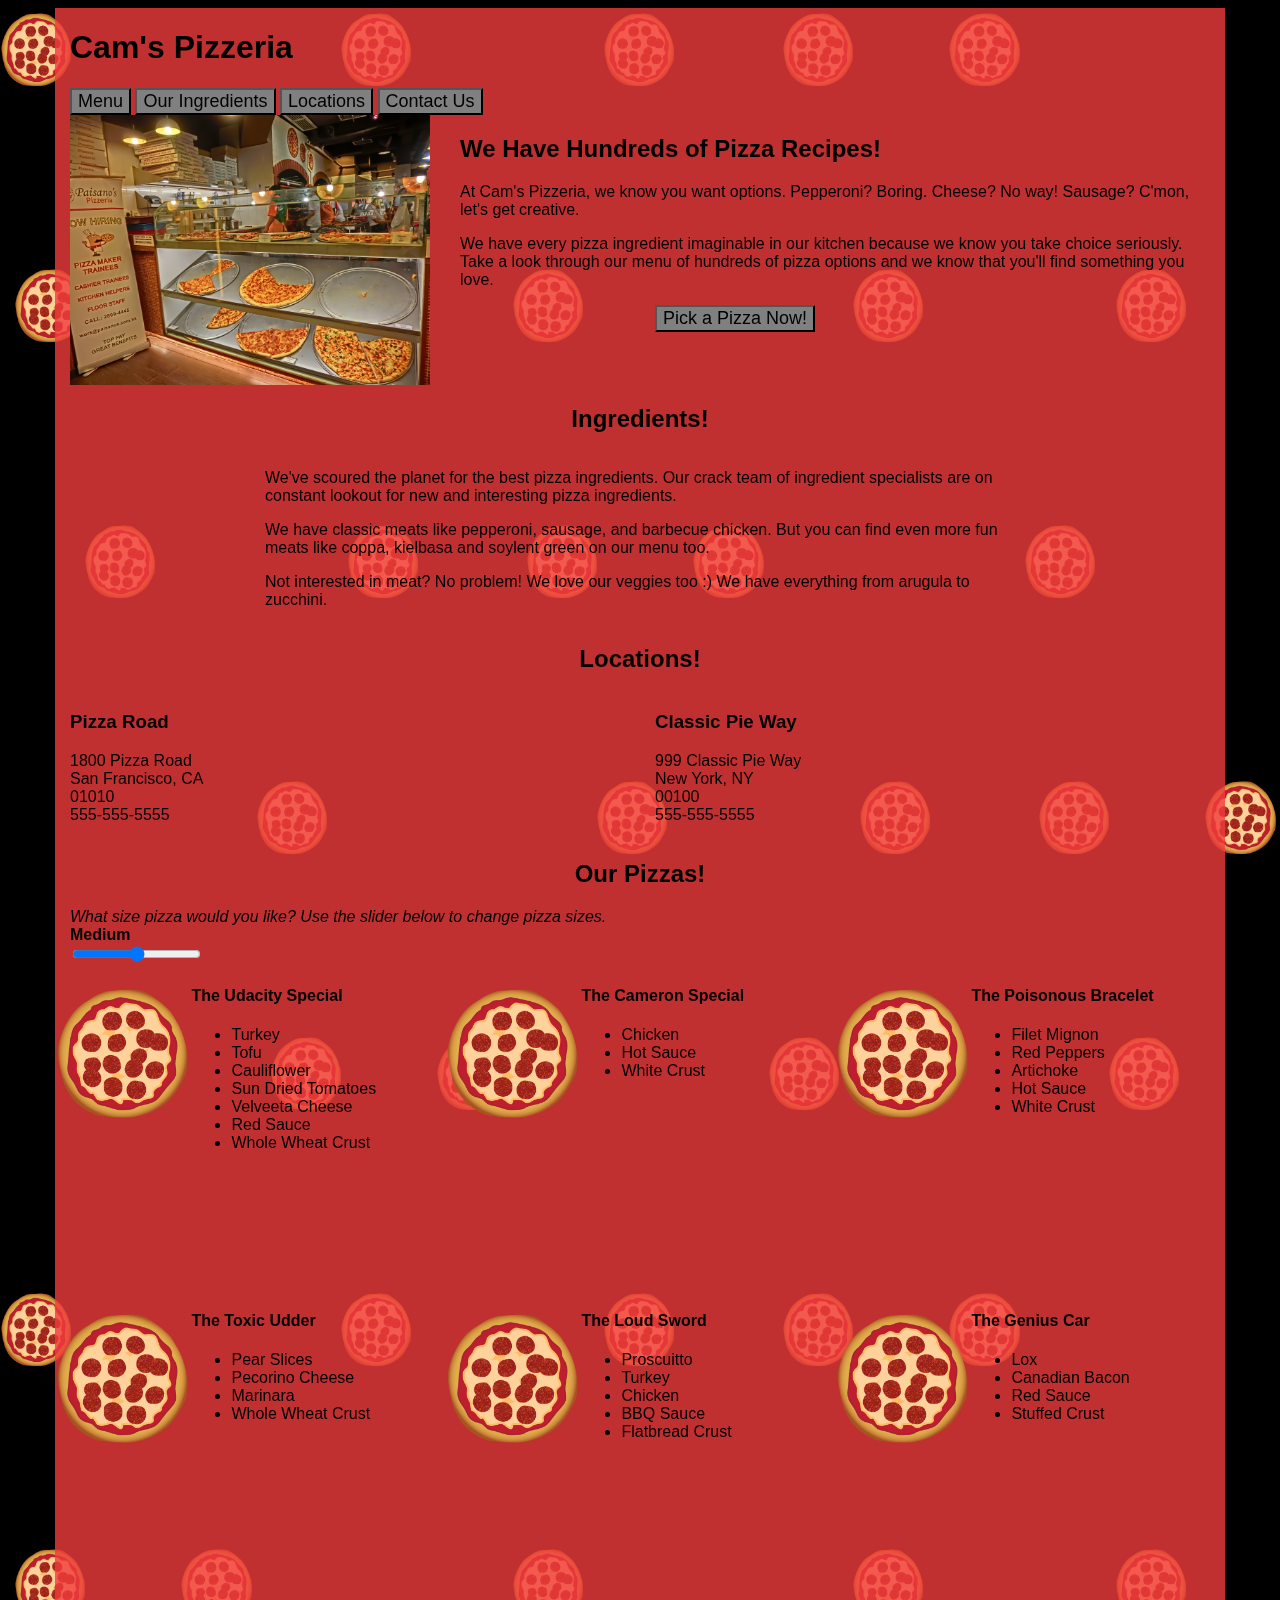
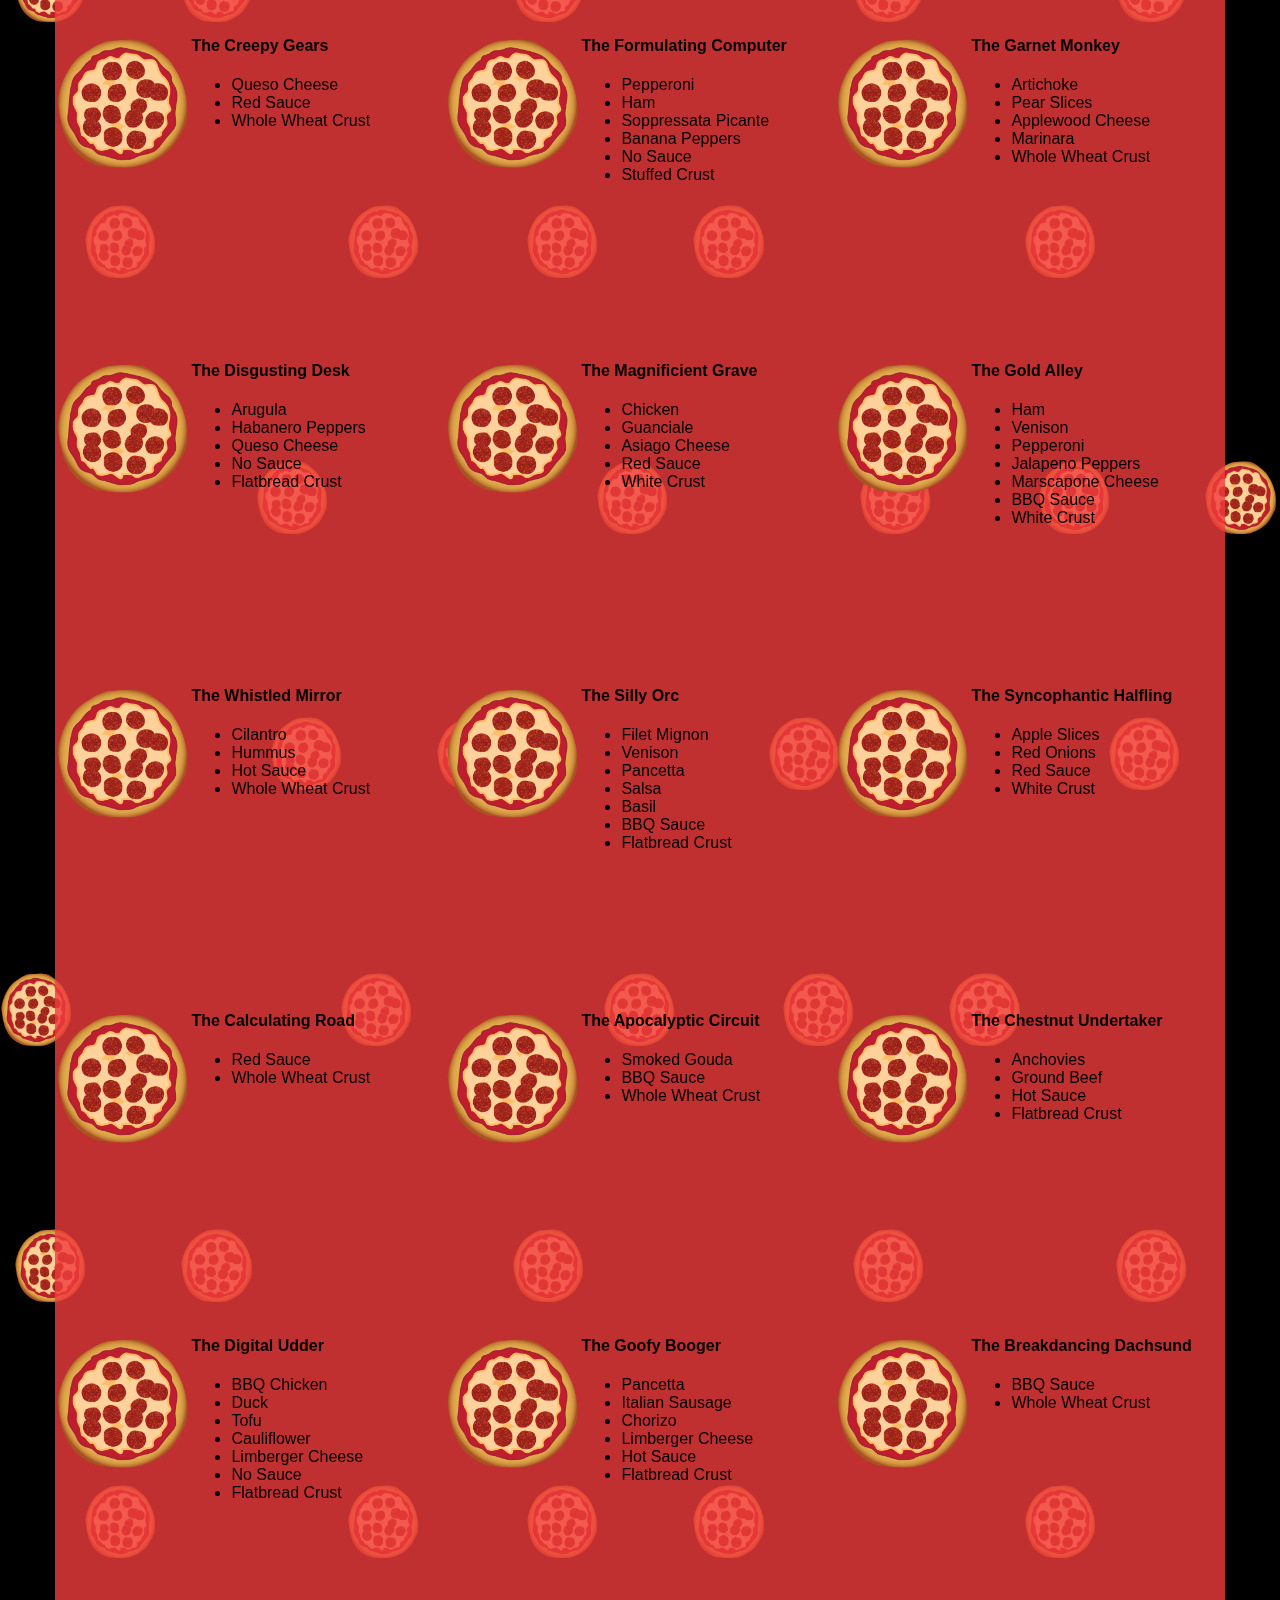
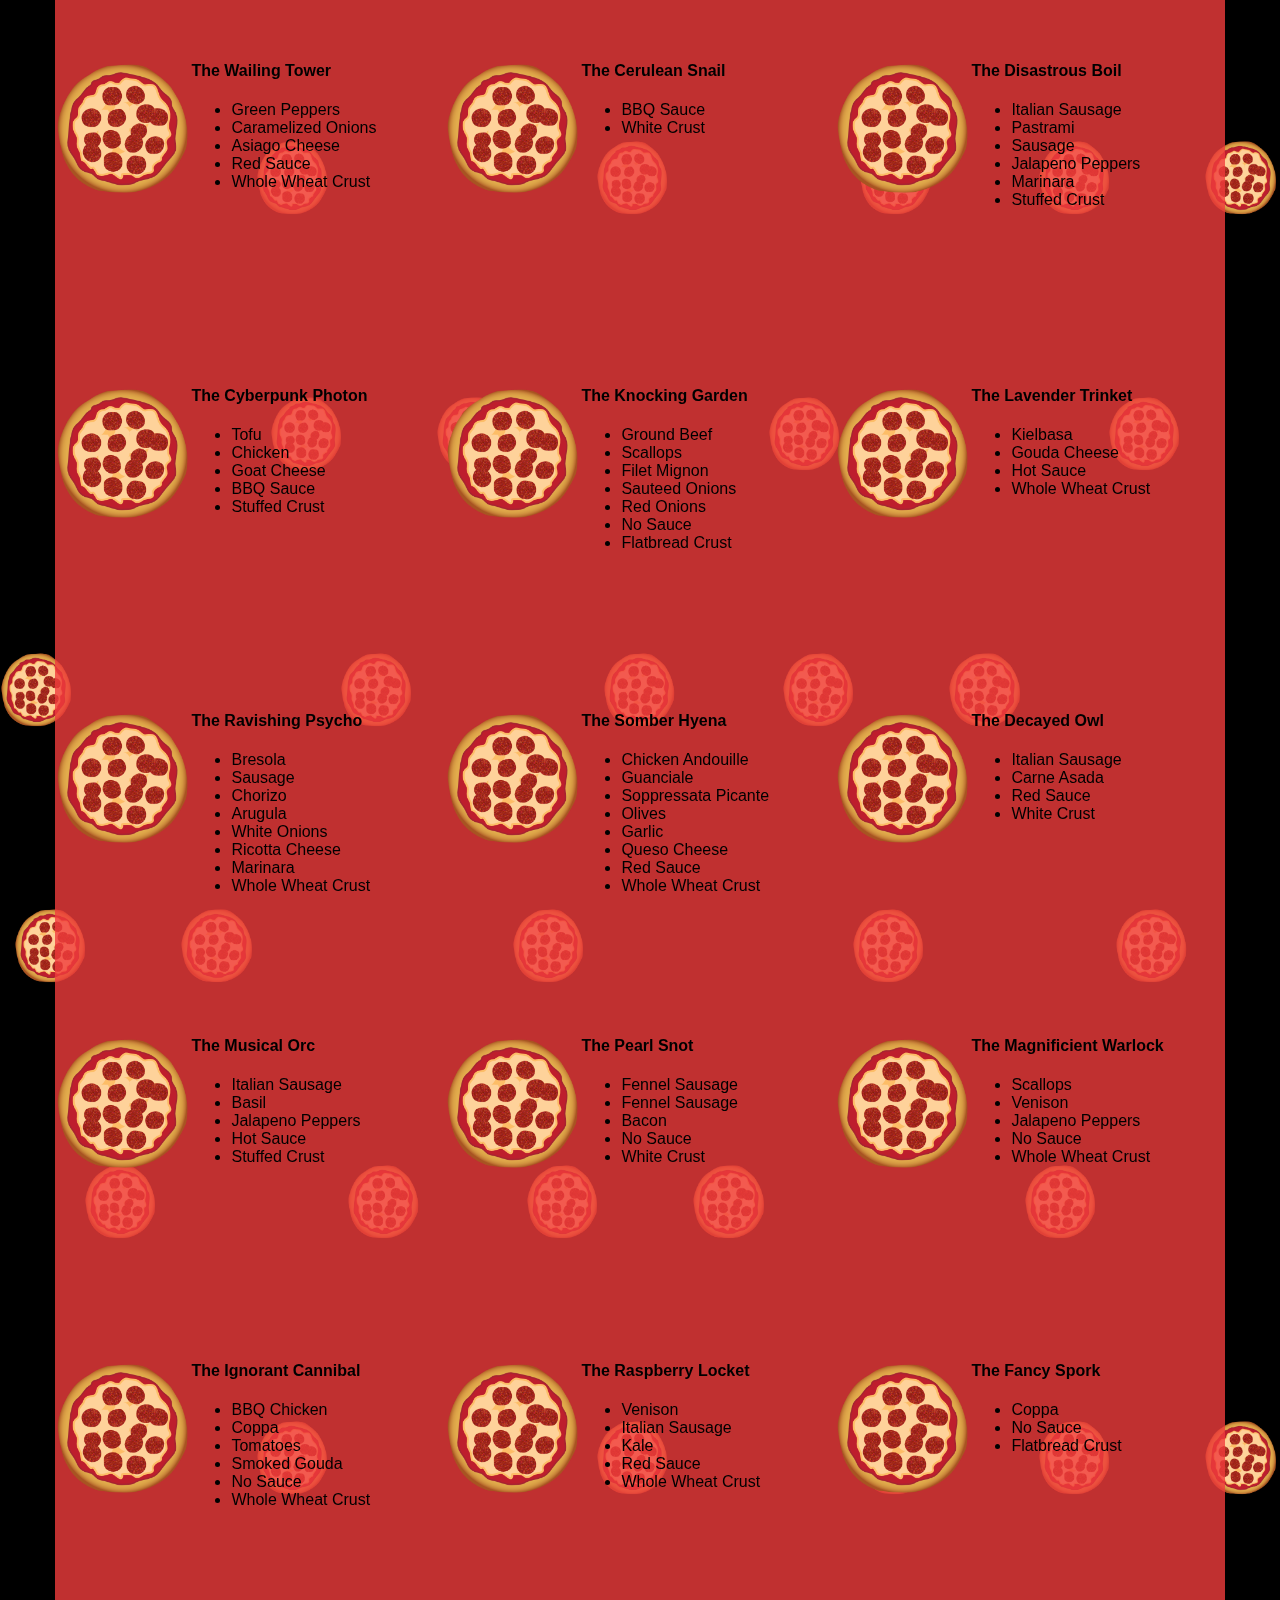
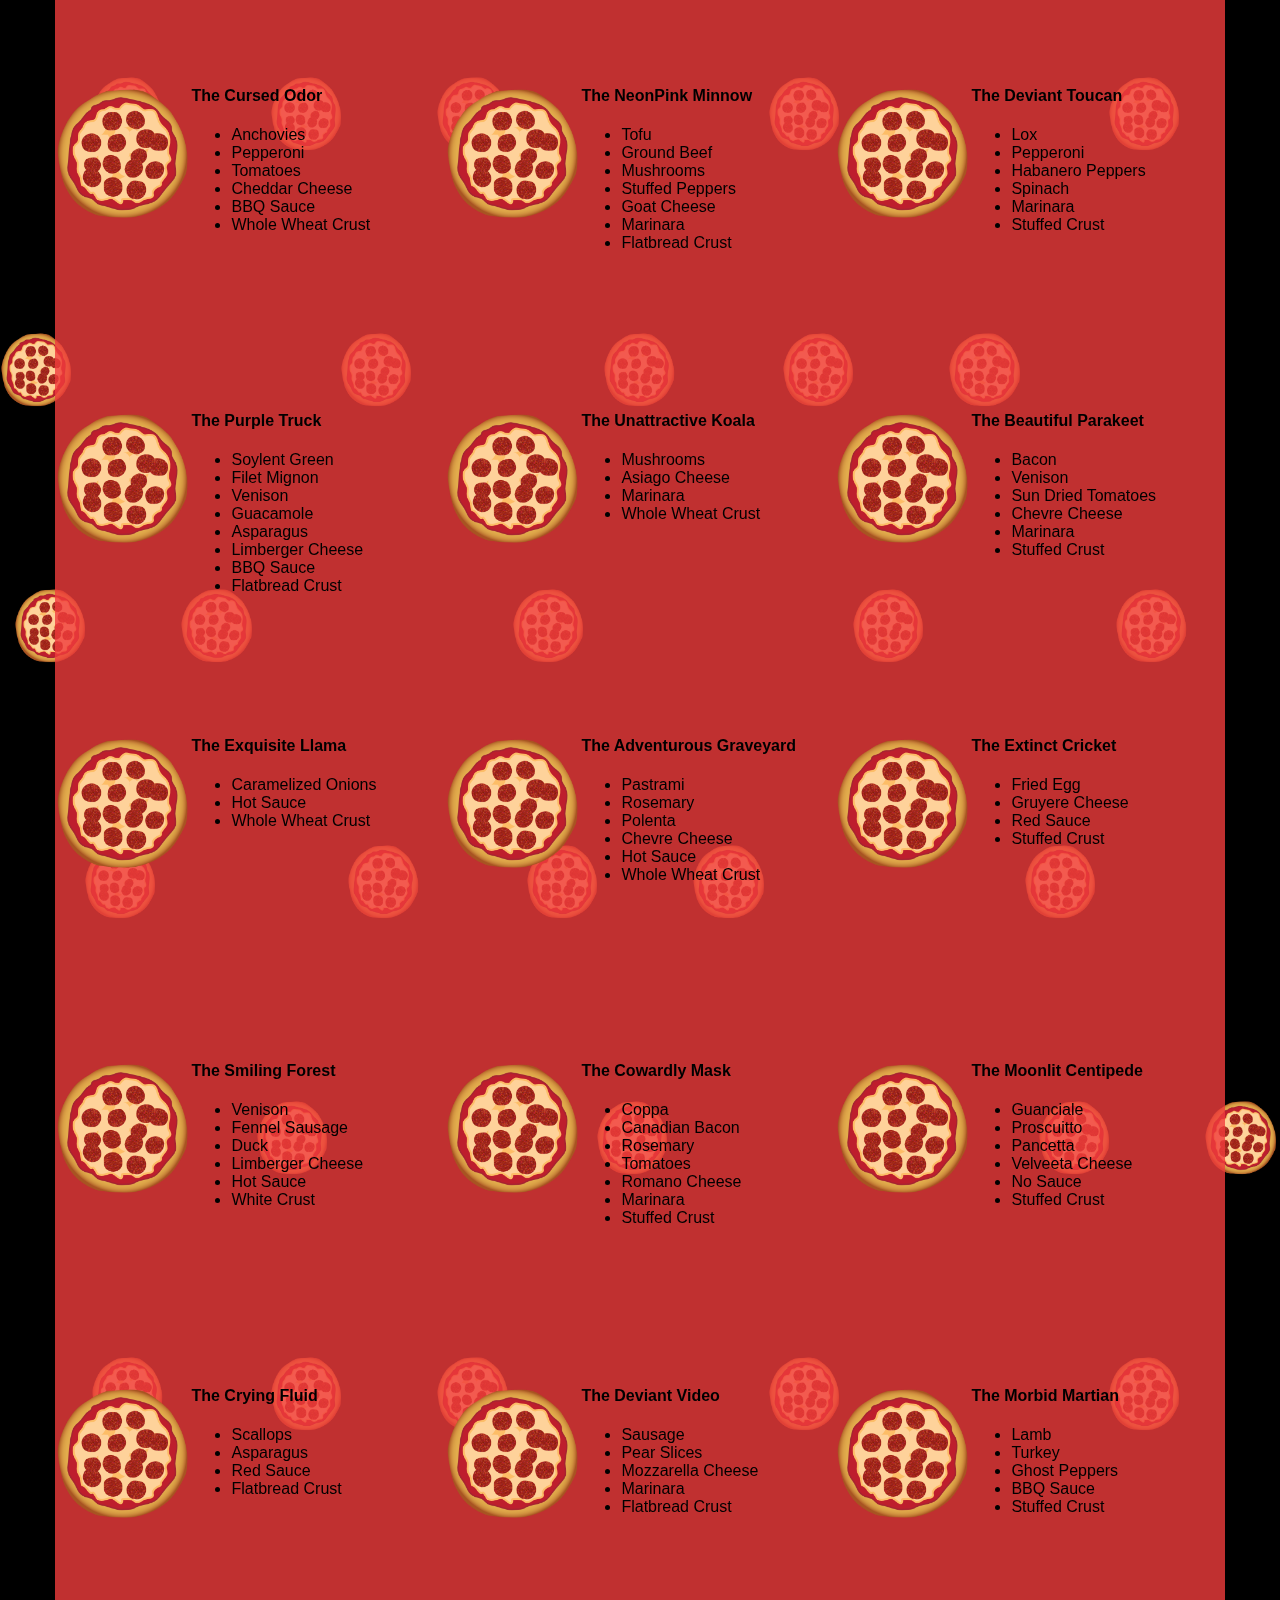
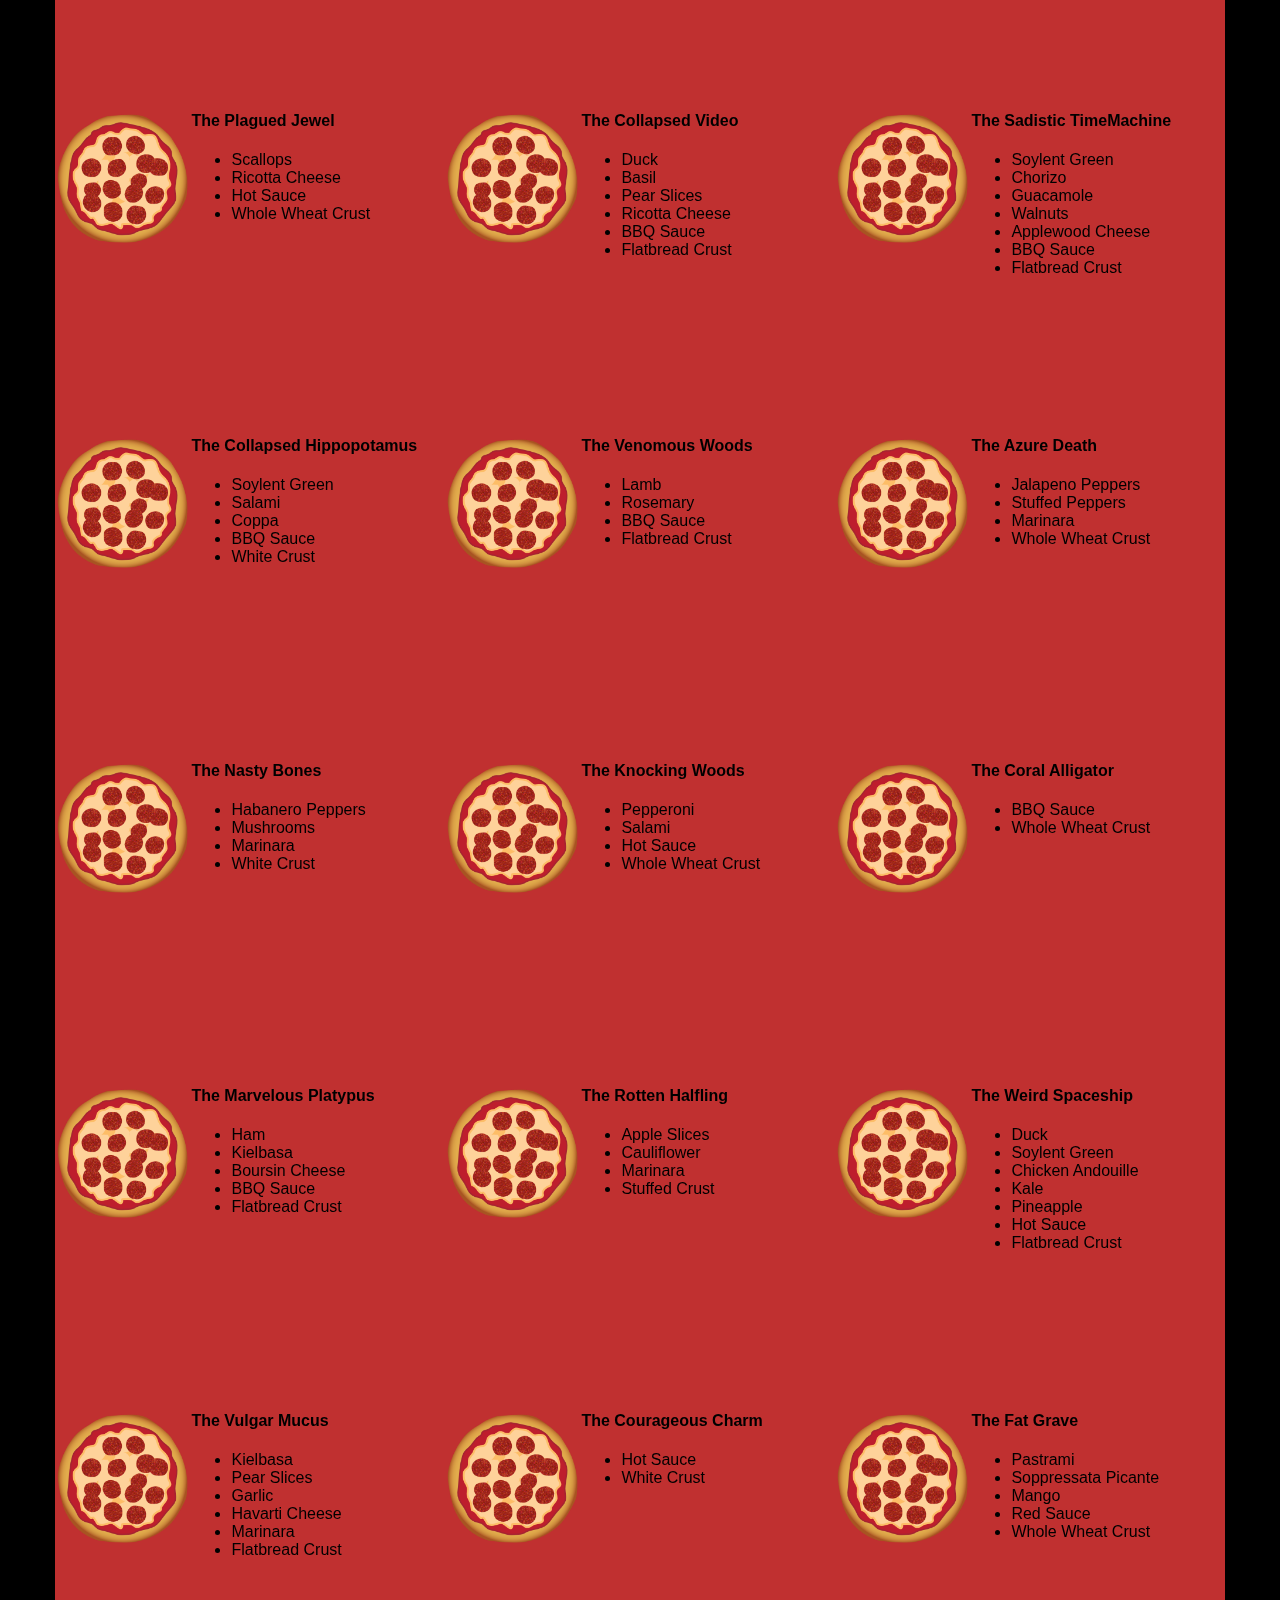
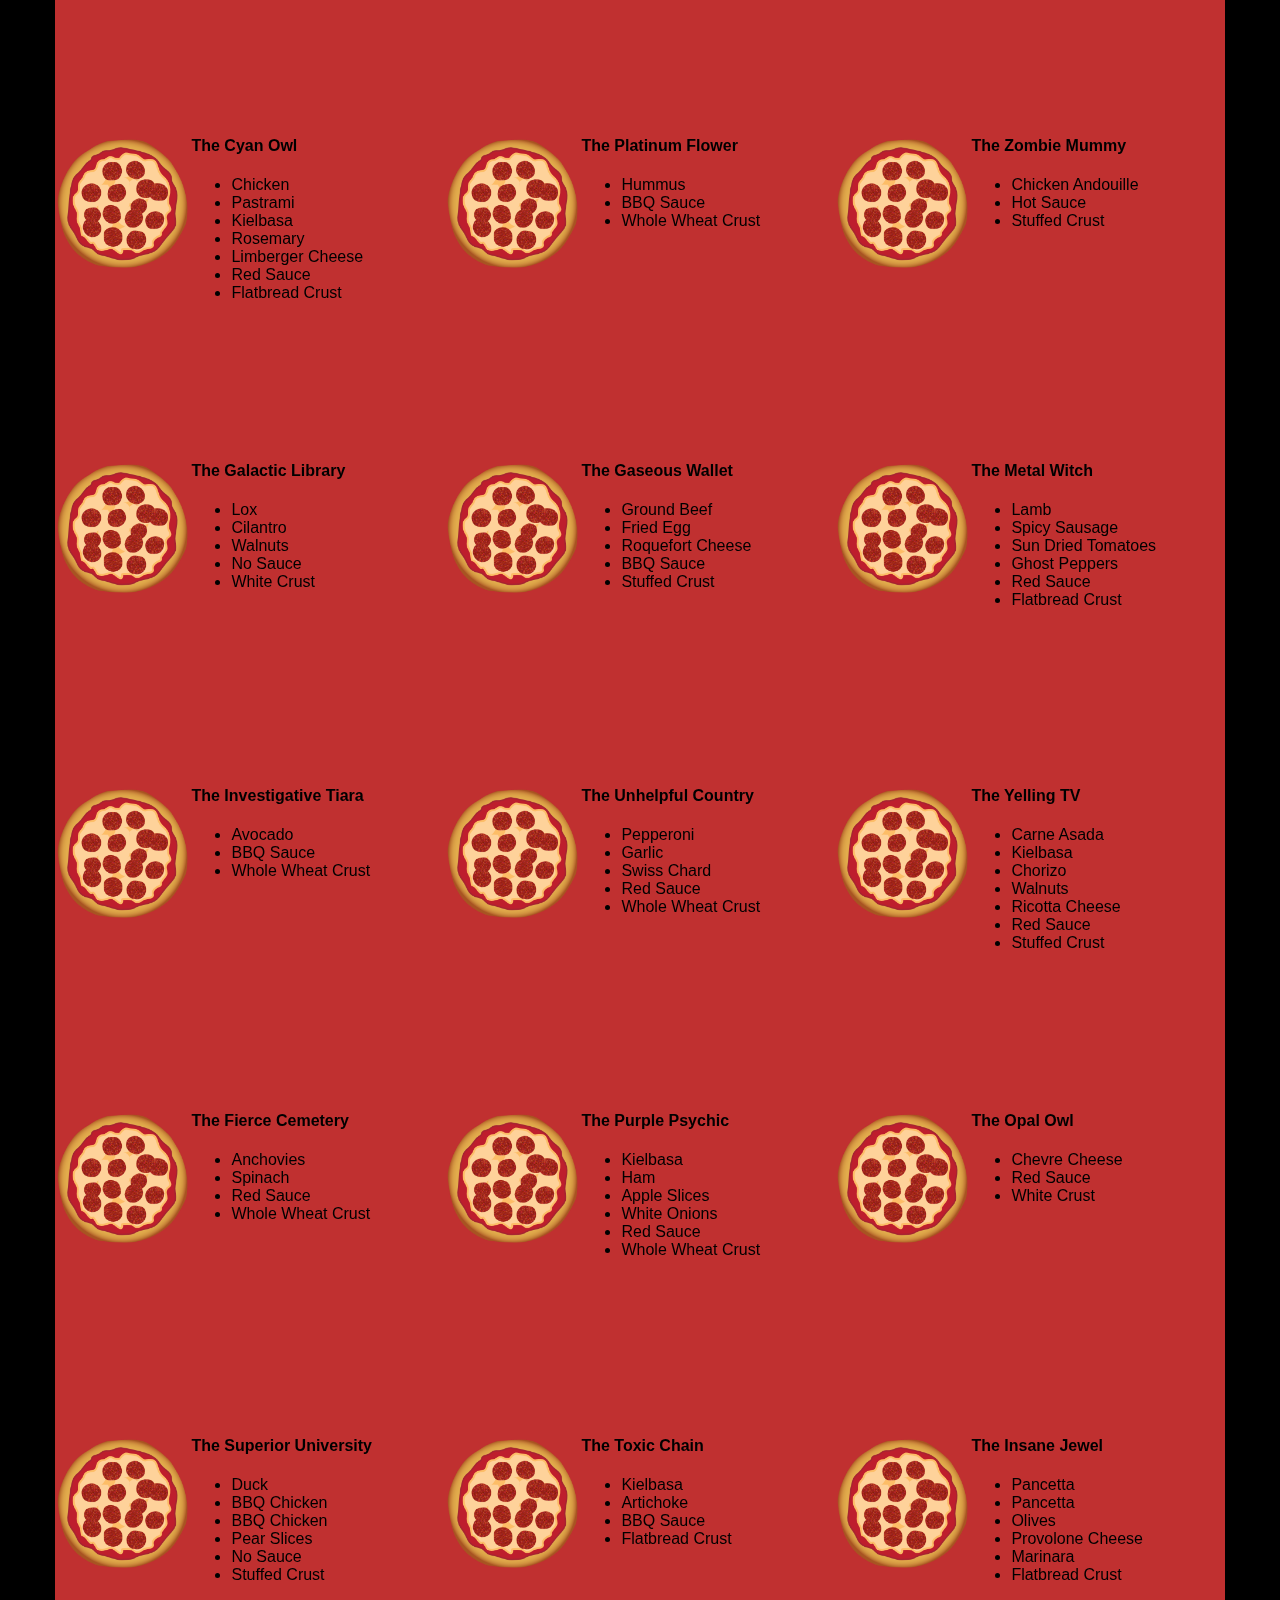
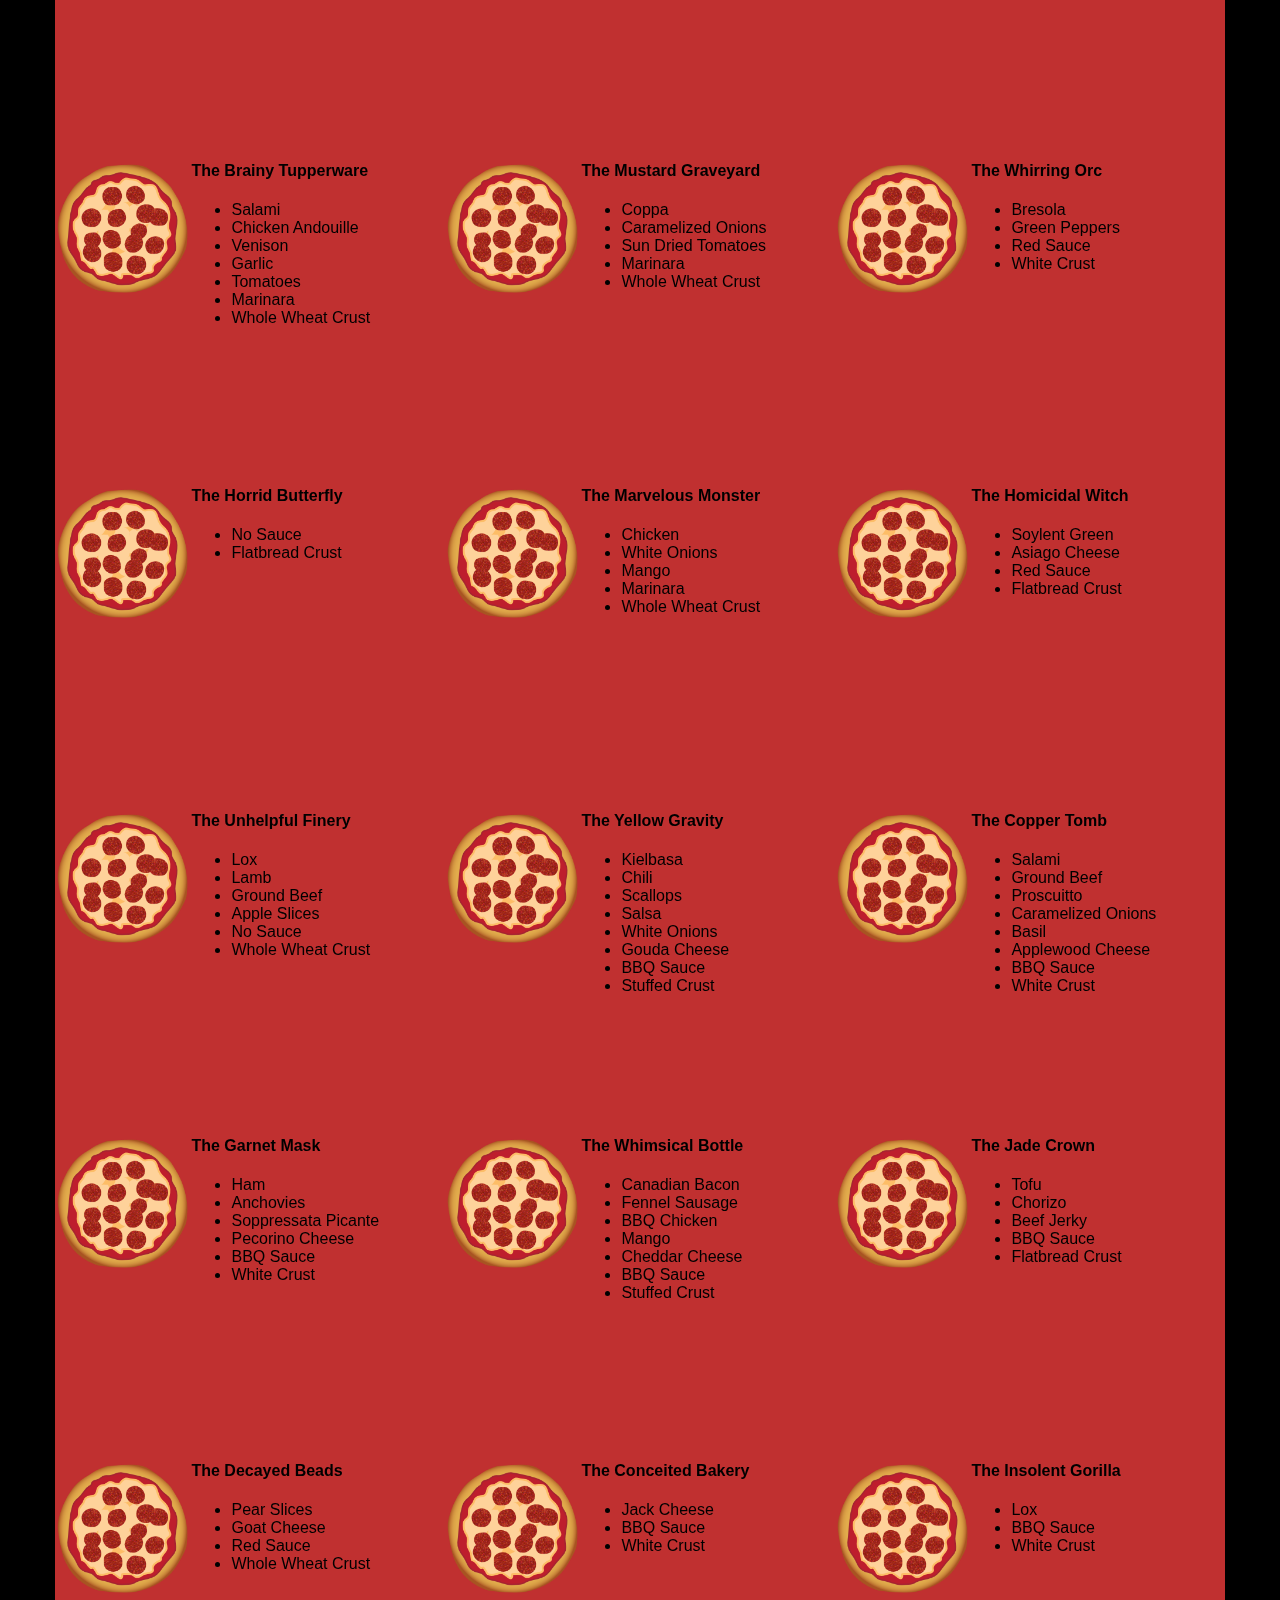
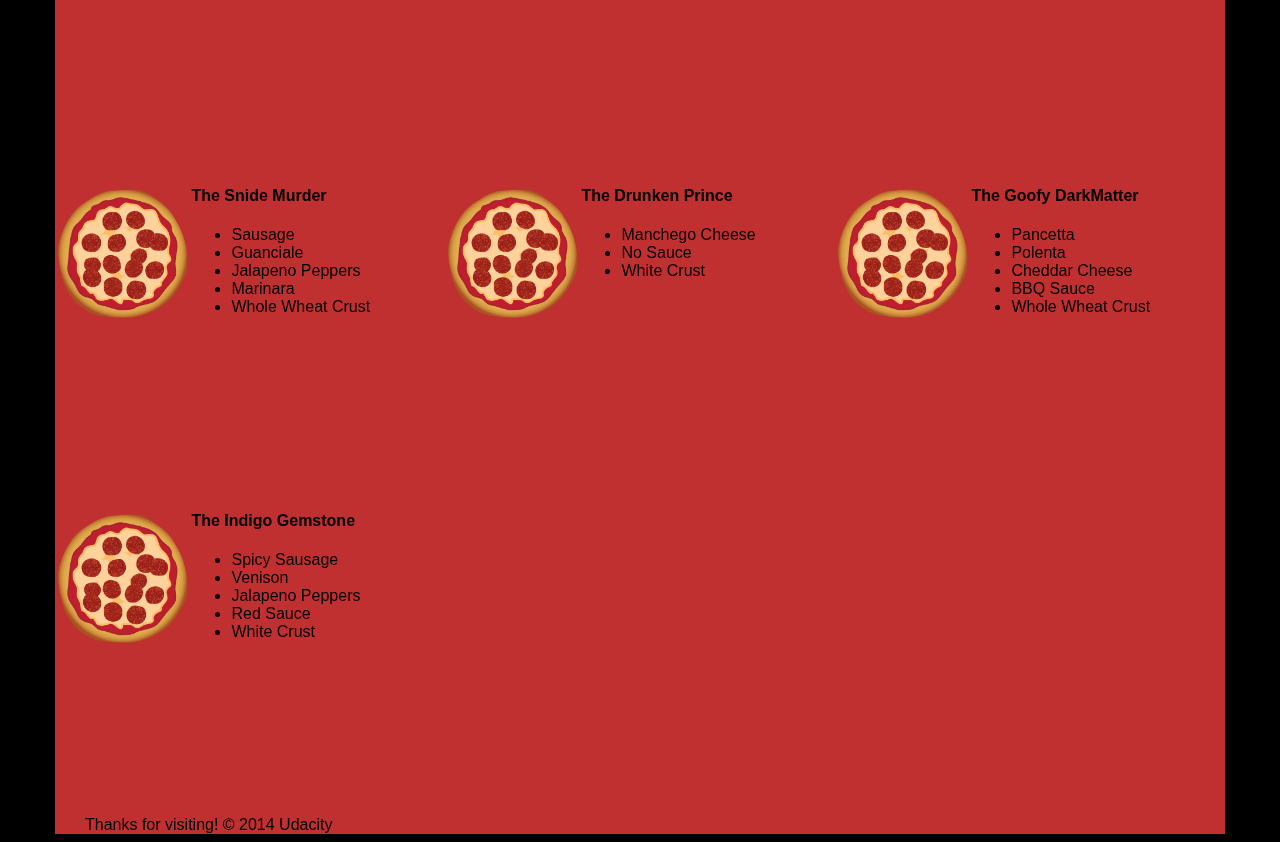
==== views/pizza.html @ 6f45ff71 "Added all the provided project files and replaced the index.html file" ====
<!DOCTYPE HTML>
<html>
<head>
  <link rel="stylesheet" href="css/style.css">
  <link rel="stylesheet" href="css/bootstrap-grid.css">
</head>

<body>
  <div class="container">
    <div id="header" class="row">
      <div class="col-md-6">
        <div class="row">
          <div class="col-md-12">
            <h1>Cam's Pizzeria</h1>
            <div class="row">
              <div id="menu" class="col-md-12">
                <form action="#randomPizzas">
                  <input type="submit" value="Menu">
                </form>
                <form action="#ingredients">
                  <input type="submit" value="Our Ingredients">
                </form>
                <form action="#locations">
                  <input type="submit" value="Locations">
                </form>
                <form action="#" onsubmit="alert('Thanks for clicking! This button doesn\'t do anything because this is a fake pizzeria :\)')">
                  <input type="submit" value="Contact Us">
                </form>
              </div>
            </div>
          </div>
        </div>
      </div>
      <div id="movingPizzas1" class="col-md-6">
      </div>
    </div>
    <div id="callToAction" class="row">
      <div class="col-md-4">
        <img src="images/pizzeria.jpg" class="img-responsive"> <!-- Image credit to: http://commons.wikimedia.org/wiki/File:HK_TST_night_%E5%98%89%E8%98%AD%E9%81%93_Granville_Road_restaurant_Paisano's_Pizzeria_pizza_Dec-2013.JPG -->
      </div>
      <div class="col-md-8">
        <div class="row">
          <div class="col-md-12">
            <h2>We Have Hundreds of Pizza Recipes!</h2>
            <p>At Cam's Pizzeria, we know you want options. Pepperoni? Boring. Cheese? No way! Sausage? C'mon, let's get creative.</p>

            <p>We have every pizza ingredient imaginable in our kitchen because we know you take choice seriously. Take a look through our menu of hundreds of pizza options and we know that you'll find something you love.</p>
          </div>
        </div>
        <div class="row">
          <div class="col-md-6 col-md-push-3">
            <form action="#randomPizzas">
              <input type="submit" value="Pick a Pizza Now!">
            </form>
          </div>
        </div>
      </div>
    </div>
    <div id="ingredients" class="row">
      <div class="col-md-8 col-md-push-2">
        <div class="row">
          <div class="col-md-12 centered">
            <h2>Ingredients!</h2>
          </div>
        </div>
        <div class="row">
          <div class="col-md-12">
            <p>We've scoured the planet for the best pizza ingredients. Our crack team of ingredient specialists are on constant lookout for new and interesting pizza ingredients.</p>

            <p>We have classic meats like pepperoni, sausage, and barbecue chicken. But you can find even more fun meats like coppa, kielbasa and soylent green on our menu too.</p>

            <p>Not interested in meat? No problem! We love our veggies too :) We have everything from arugula to zucchini.</p>
          </div>
        </div>
      </div>
    </div>
    <div id="locations" class="row">
      <div class="col-md-12">
        <h2 style="text-align: center">Locations!</h2>
        <div class="row">
          <div class="col-md-6">
            <h3>Pizza Road</h3>
            <p>1800 Pizza Road<br>San Francisco, CA<br>01010<br>555-555-5555</p>
          </div>
          <div class="col-md-6">
            <h3>Classic Pie Way</h3>
            <p>999 Classic Pie Way<br>New York, NY<br>00100<br>555-555-5555</p>
          </div>
        </div>
      </div>
    </div>
    <div id="pizzaGenerator" class="row">
      <div class="col-md-12">
        <h2 style="text-align: center">Our Pizzas!</h2>
        <div class="row">
          <div class="col-md-12">
            <em>What size pizza would you like? Use the slider below to change pizza sizes.</em>
          </div>
          <div id="pizzaSize" class="col-md-6">Medium</div>
          <div class="col-md-12">
            <input id="sizeSlider" type="range" min="1" max="3" value="2" step="1" onchange="resizePizzas(this.value)"></input>
          </div>
        </div>
        <div id="randomPizzas" class="row">
          <div id="pizza0" class="randomPizzaContainer" style="width:33.33%; height: 325px;">
            <div style="width:35%">
              <img src="images/pizza.png" class="img-responsive">
            </div>
            <div style="width:65%">
              <h4>The Udacity Special</h4>
              <ul>
                <li>Turkey</li>
                <li>Tofu</li>
                <li>Cauliflower</li>
                <li>Sun Dried Tomatoes</li>
                <li>Velveeta Cheese</li>
                <li>Red Sauce</li>
                <li>Whole Wheat Crust</li>
              </ul>
            </div>
          </div>
          <div id="pizza1" class="randomPizzaContainer" style="width:33.33%; height: 325px;">
            <div style="width:35%">
              <img src="images/pizza.png" class="img-responsive">
            </div>
            <div style="width:65%">
              <h4>The Cameron Special</h4>
              <ul>
                <li>Chicken</li>
                <li>Hot Sauce</li>
                <li>White Crust</li>
              </ul>
            </div>
          </div>
        </div>
      </div>
    </div>
    <div id="footer" class="col-md-12">Thanks for visiting! &copy; 2014 Udacity</div>
  </div>
  <script type="text/javascript" src="js/main.js"></script>
</body>

</html>
</html>
---- views/css/style.css ----
/** {
  outline: 1px solid red !important;
}*/
* {
  -webkit-box-sizing: border-box;
  -moz-box-sizing: border-box;
  -box-sizing: border-box;
}

body {
  font-family: "Trebuchet MS", Helvetica, sans-serif;
  background: black;
}

input {
  background: grey;
  font-size: 18px;
}

form {
  display: inline-block;
}

.centered {
  text-align: center;
}

#pizzaSize {
  font-weight: 800;
}

.mover {
  position: fixed;
  width: 256px;
  z-index: -1;
}

.randomPizzaContainer {
  float: left;
  display: flex;
}

.randomPizzaContainer:after {
  content: "";
  display: table;
  clear:both;
}

 .container {
  background-color: rgba(240, 60, 60, 0.8);
}
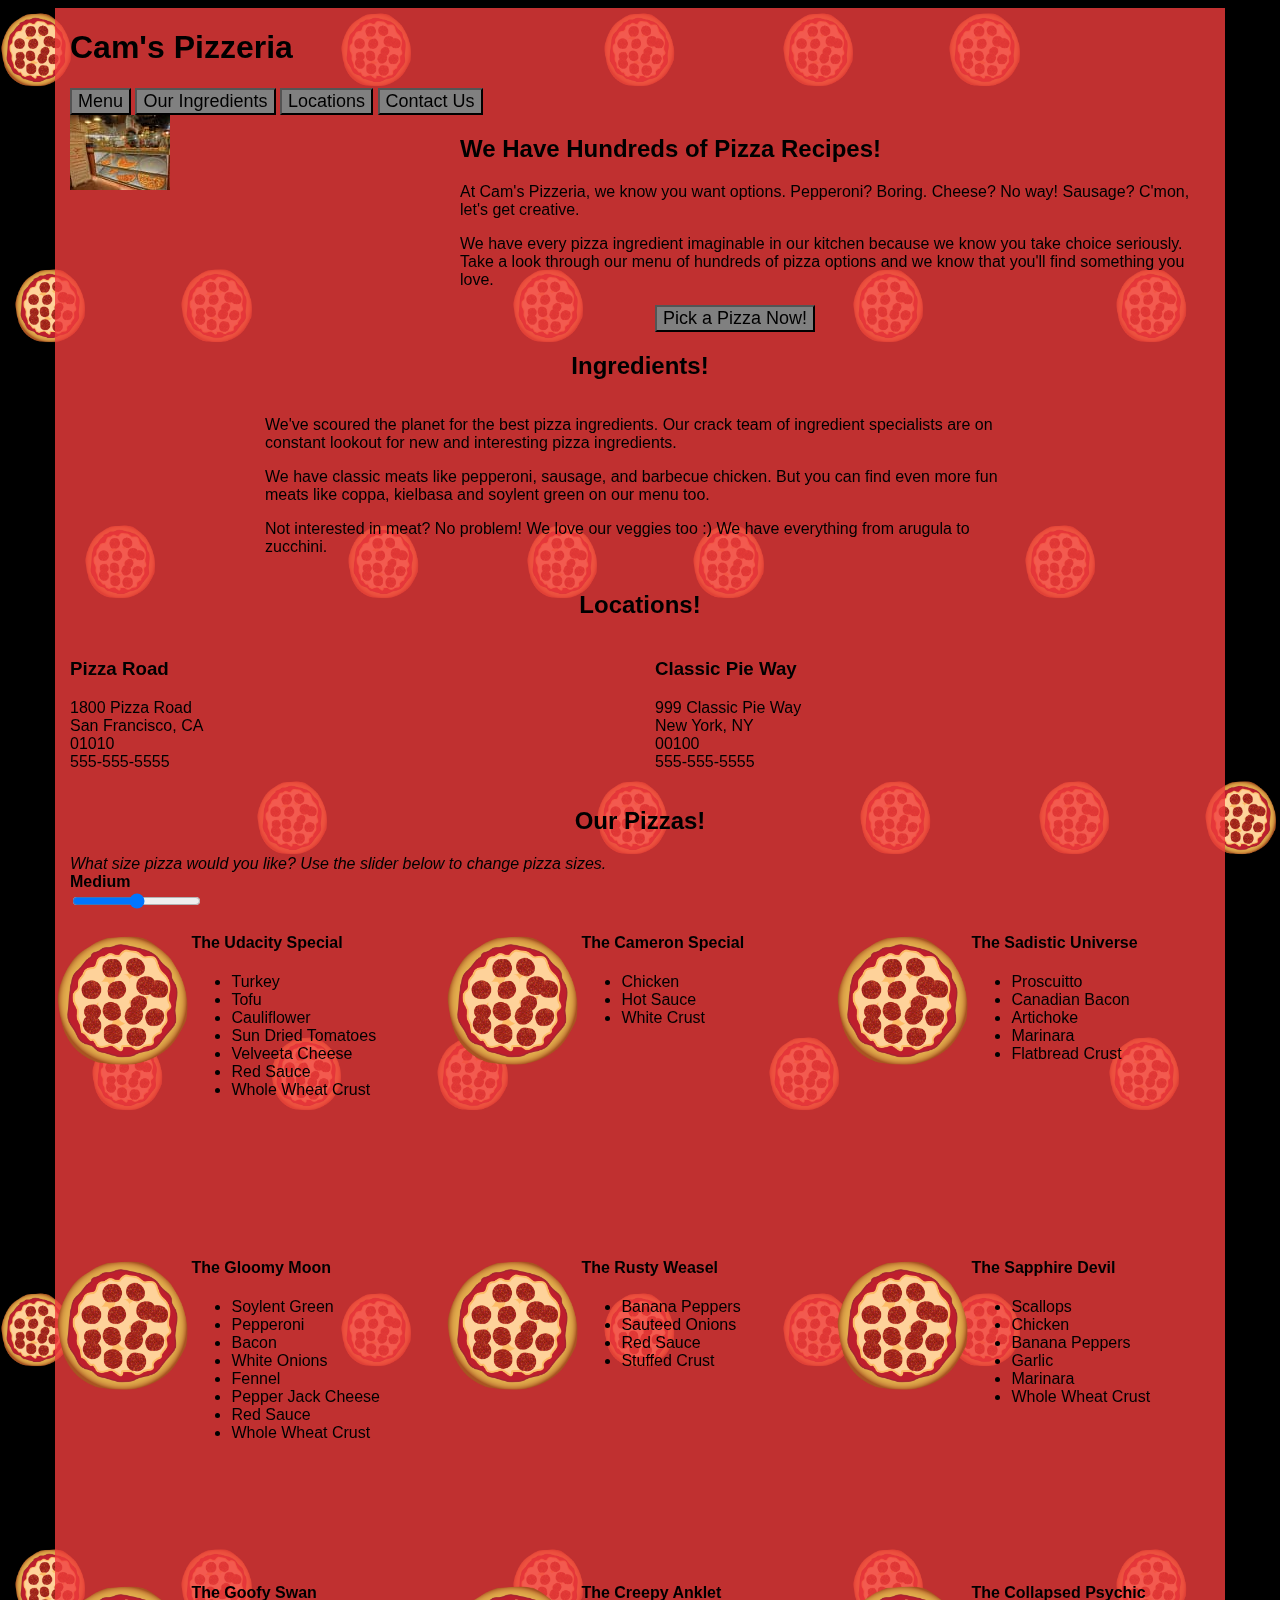
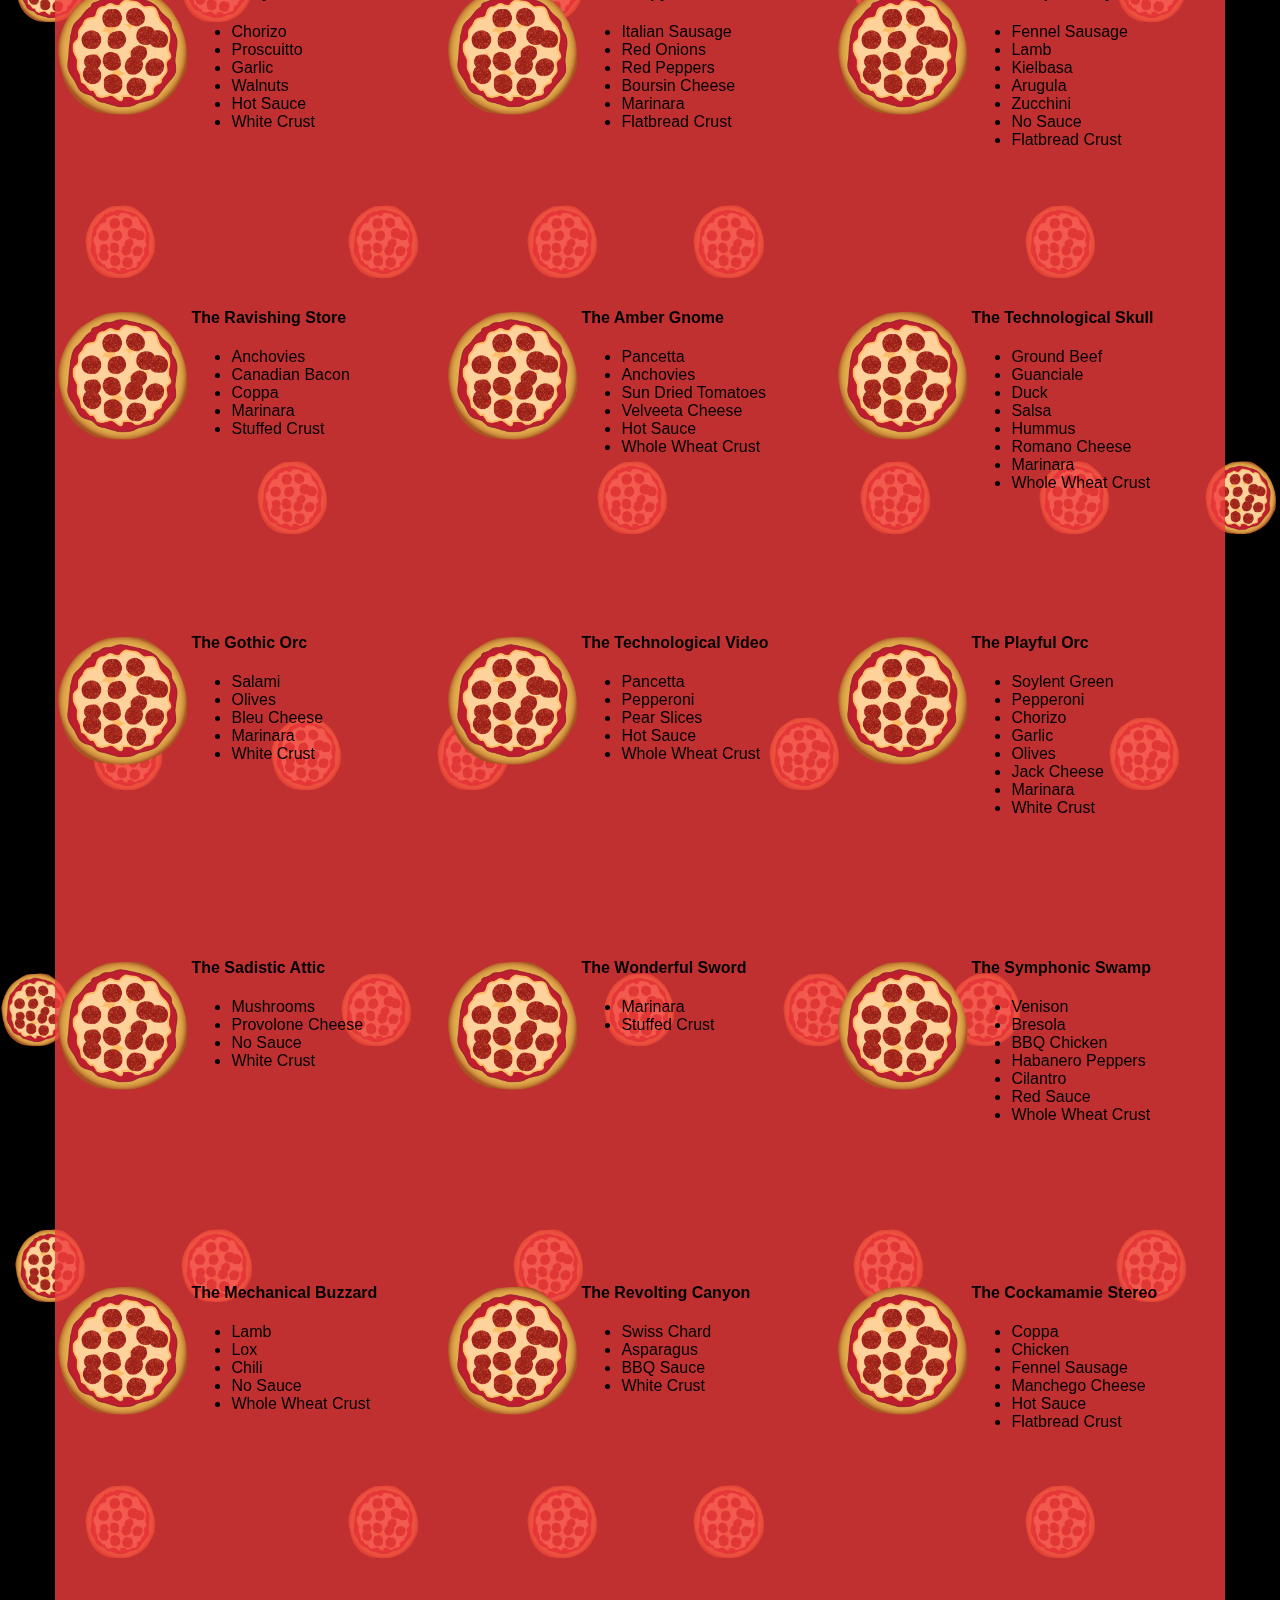
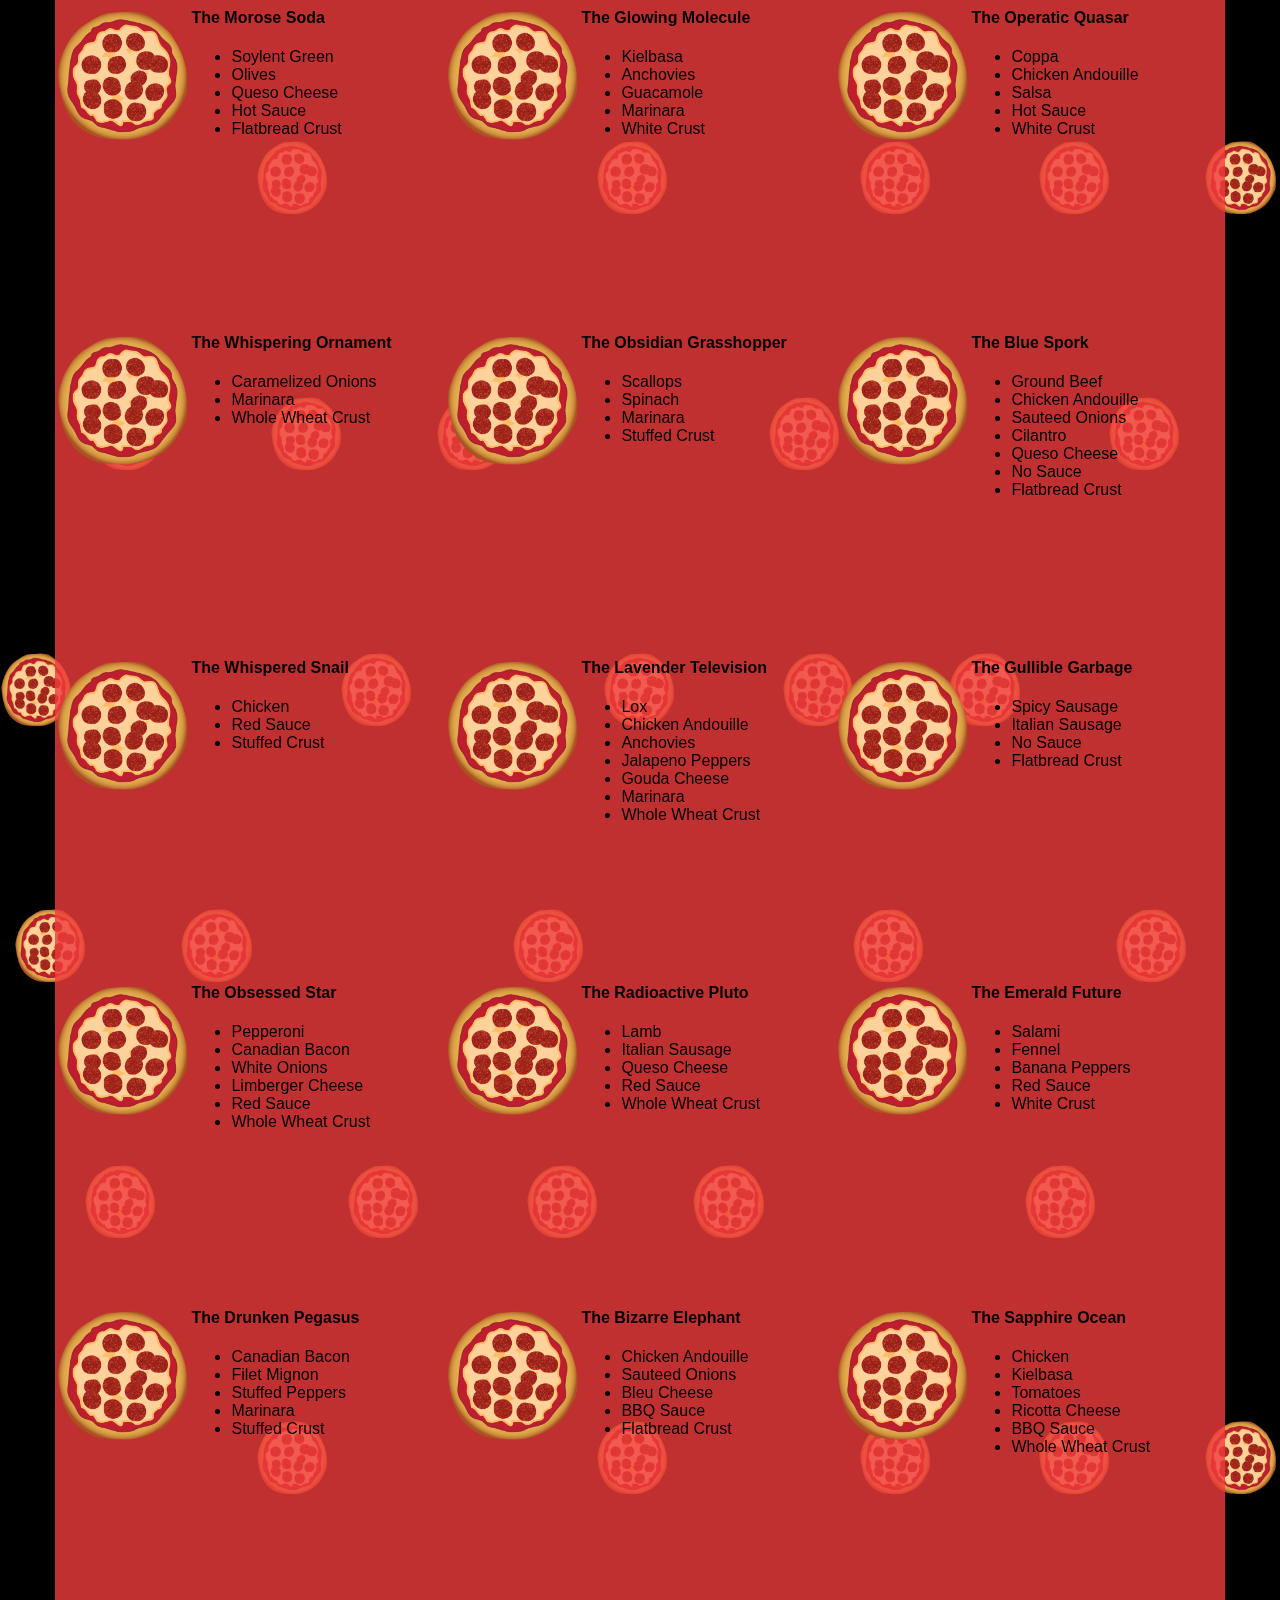
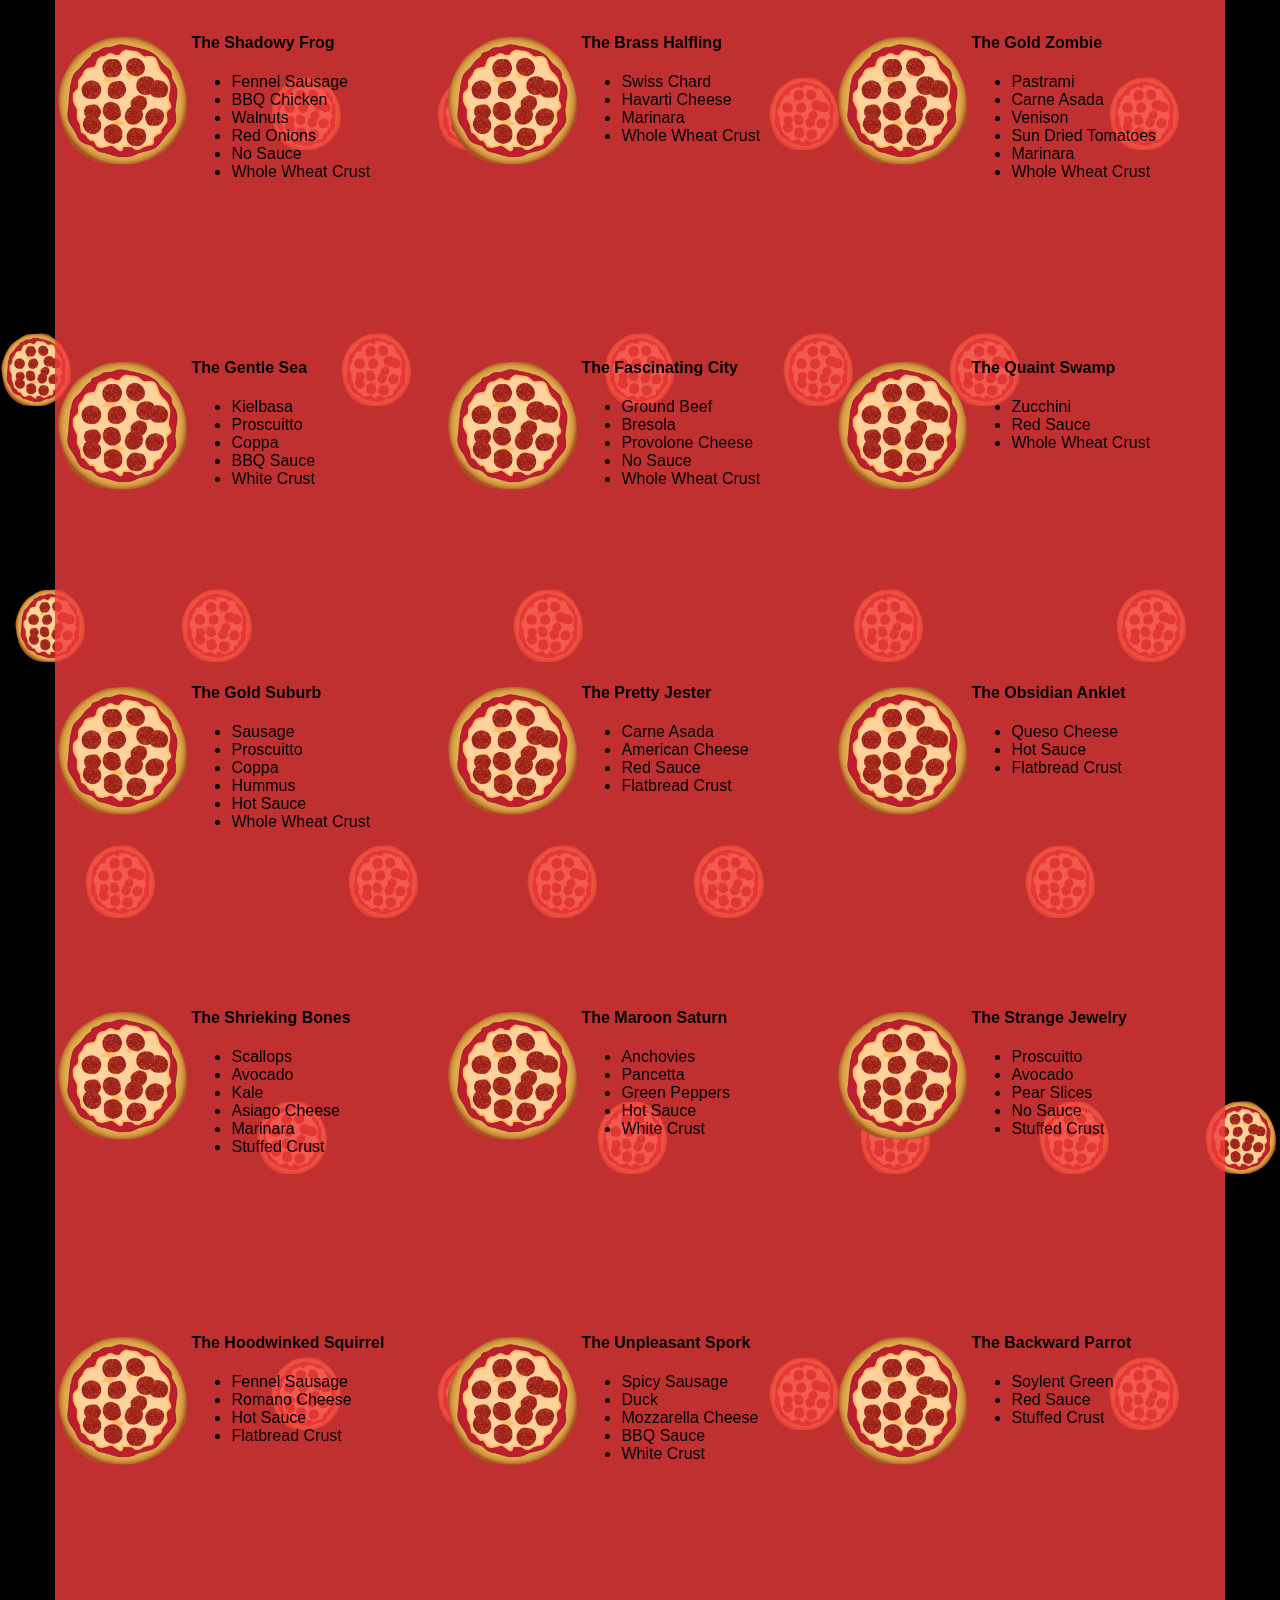
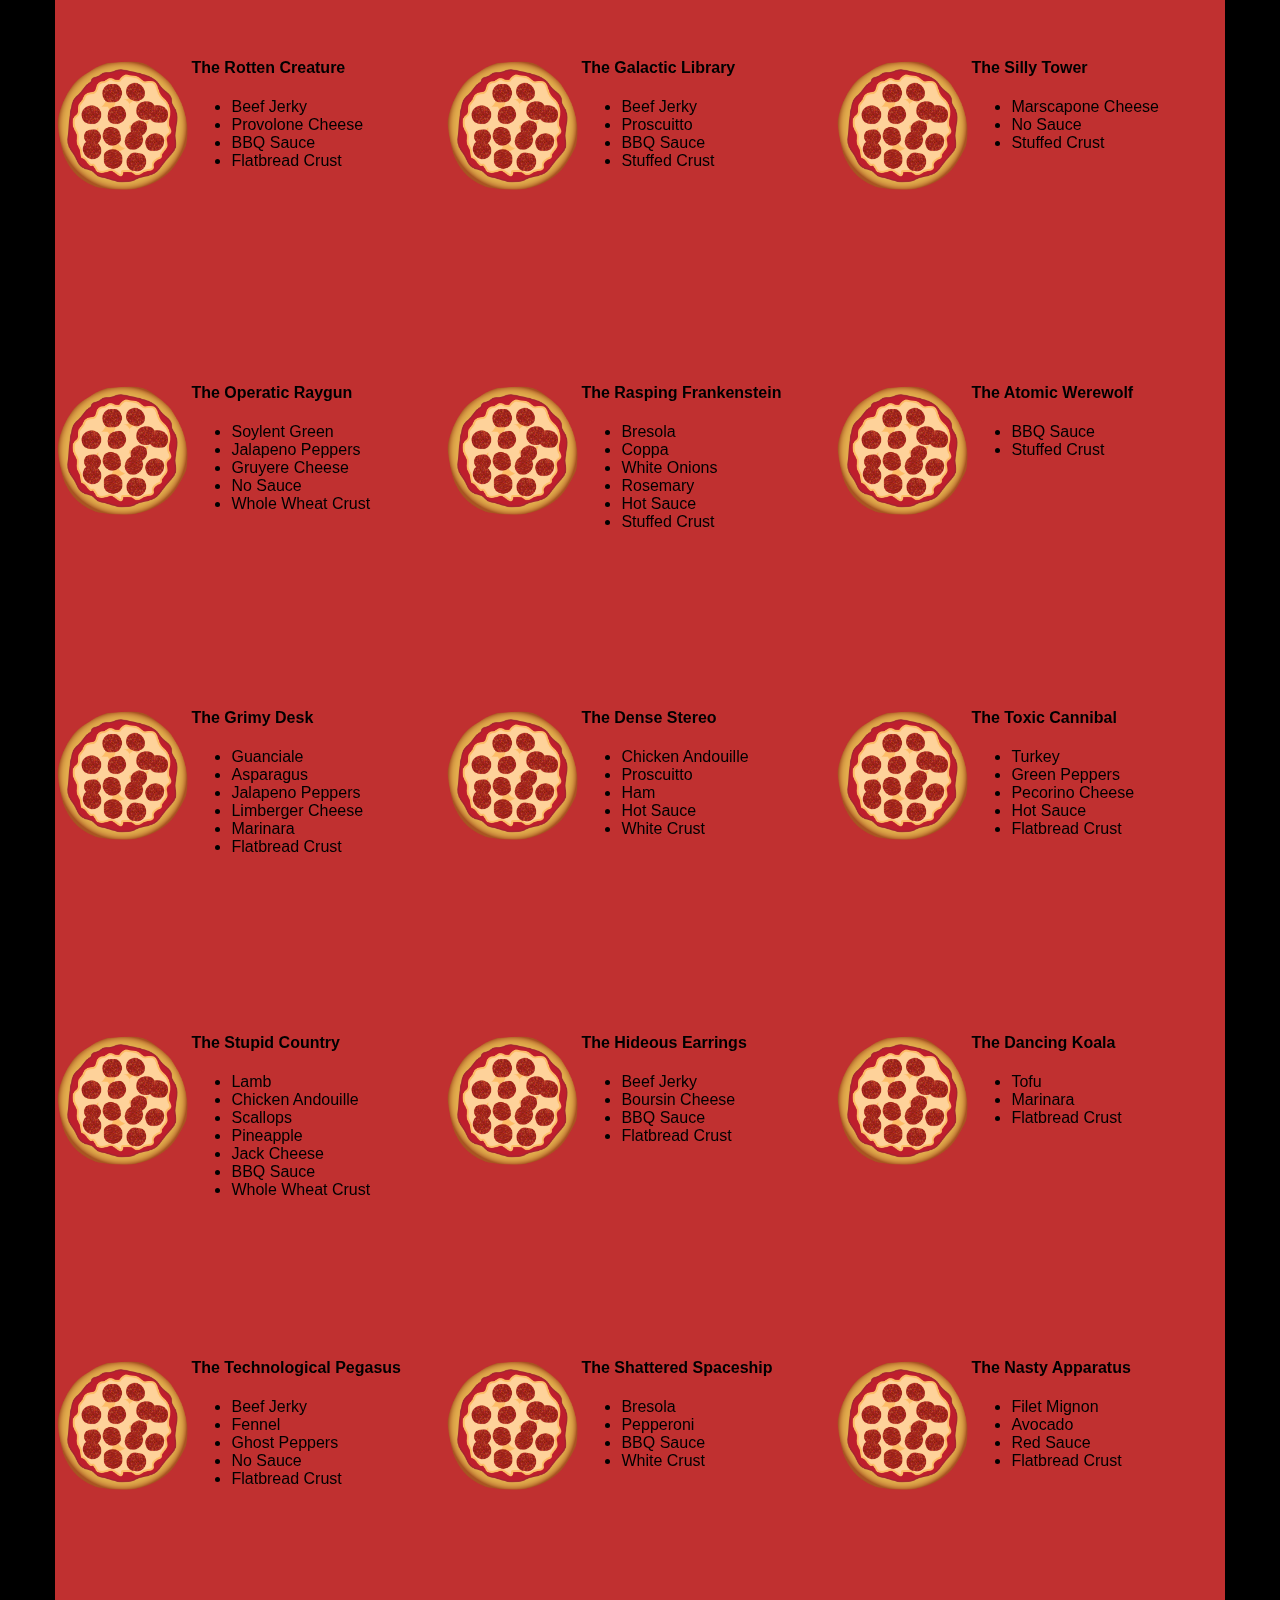
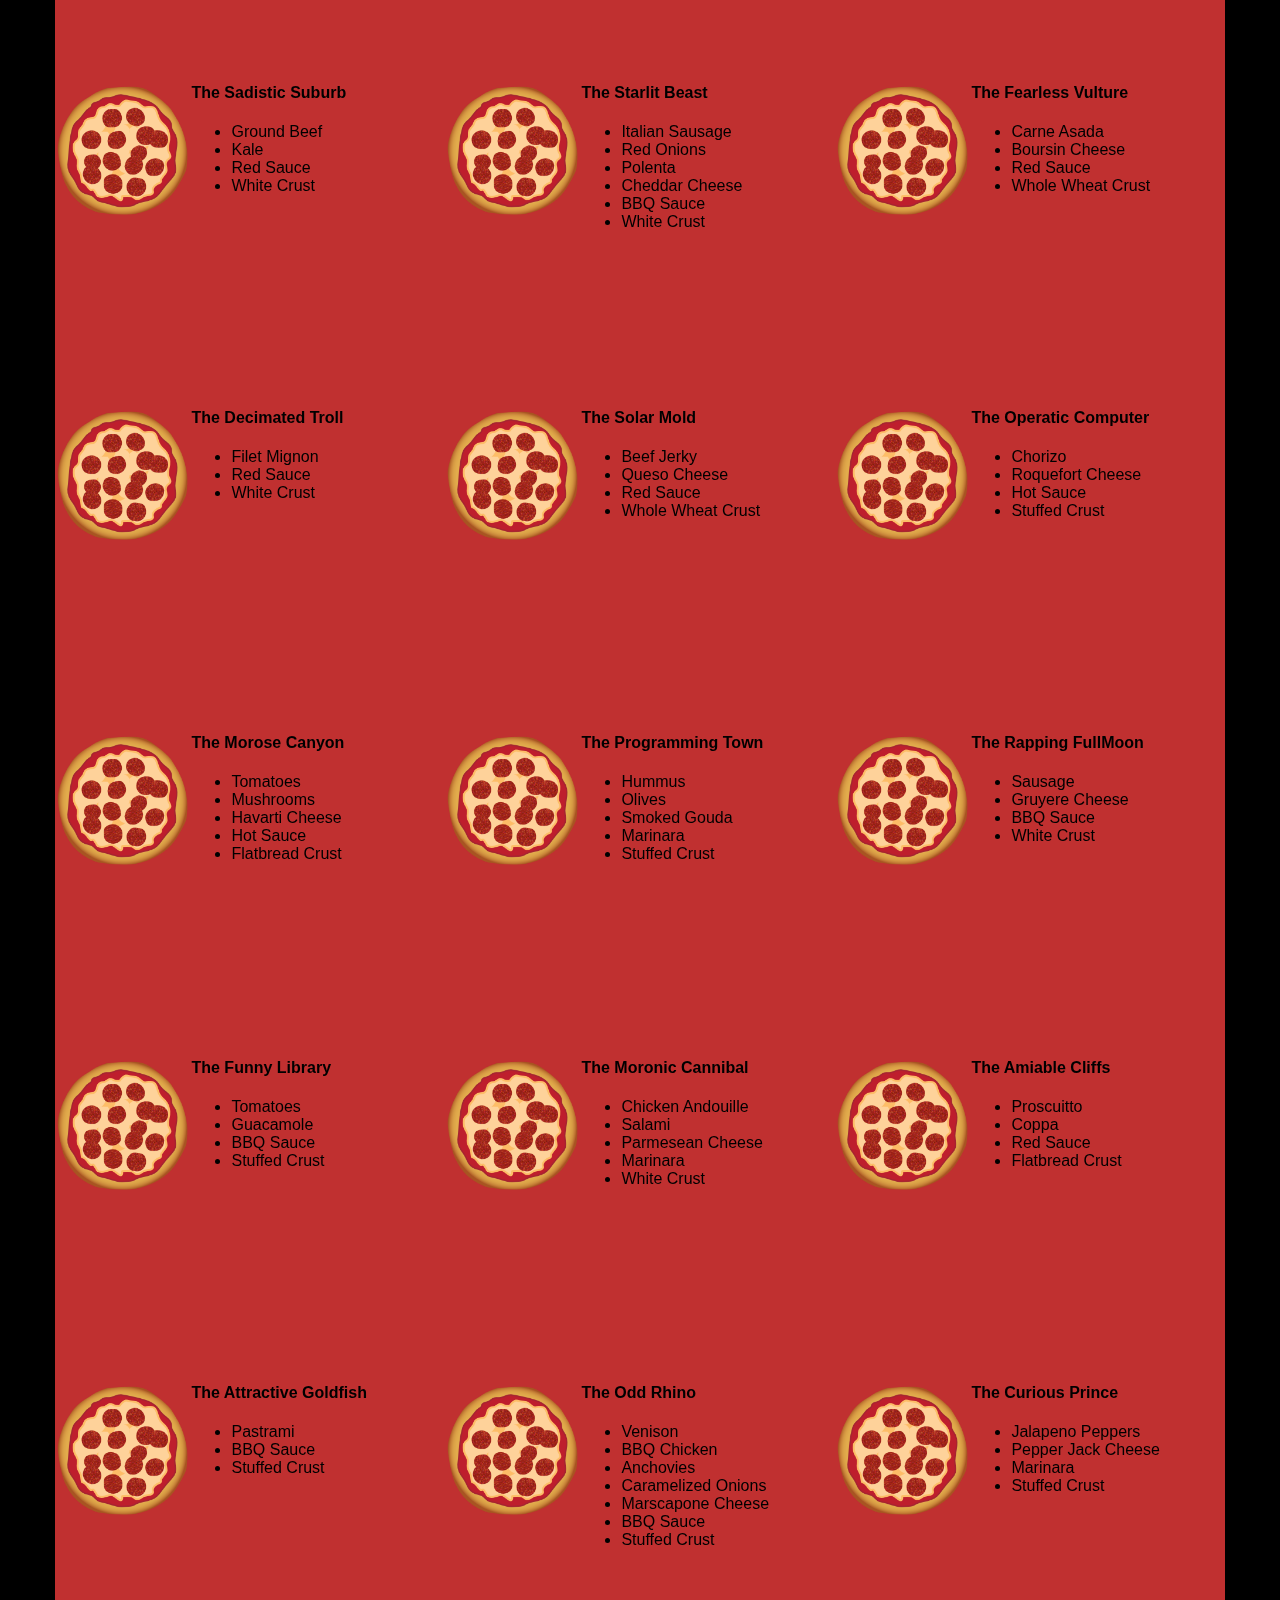
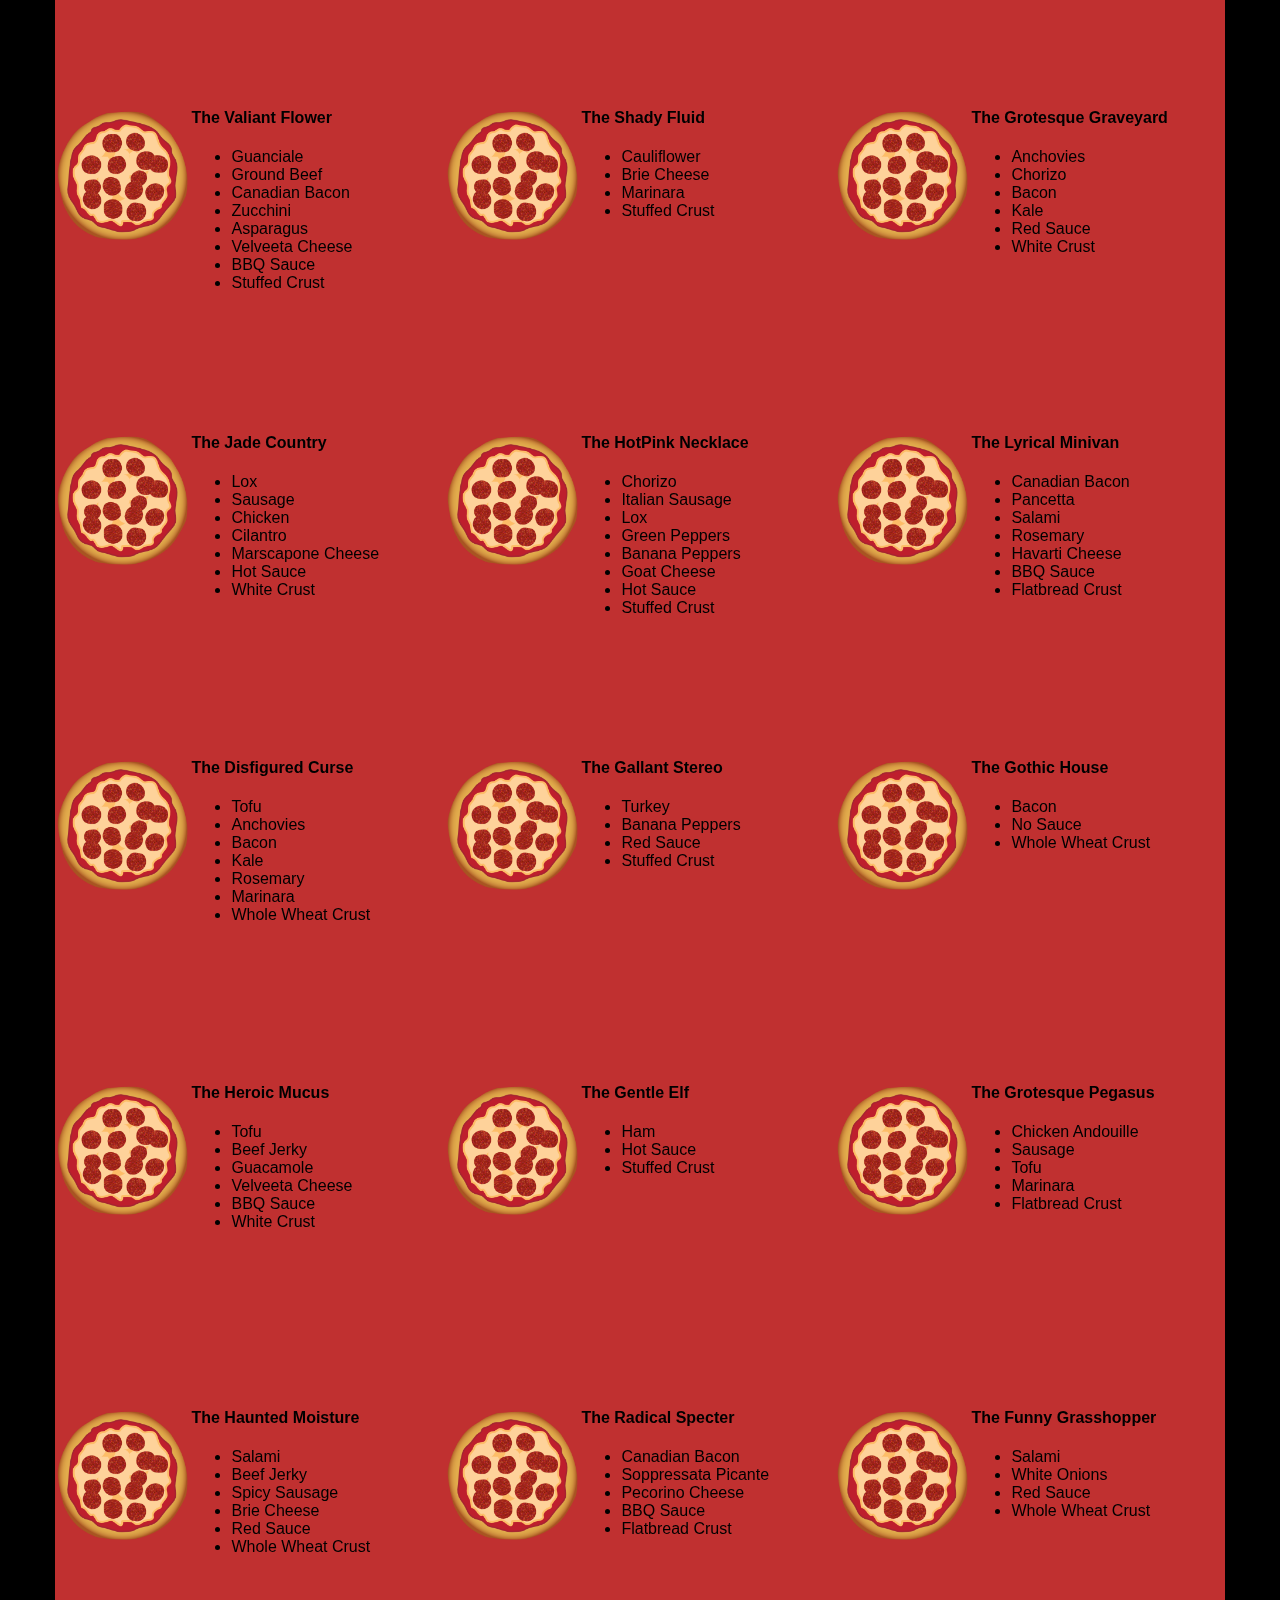
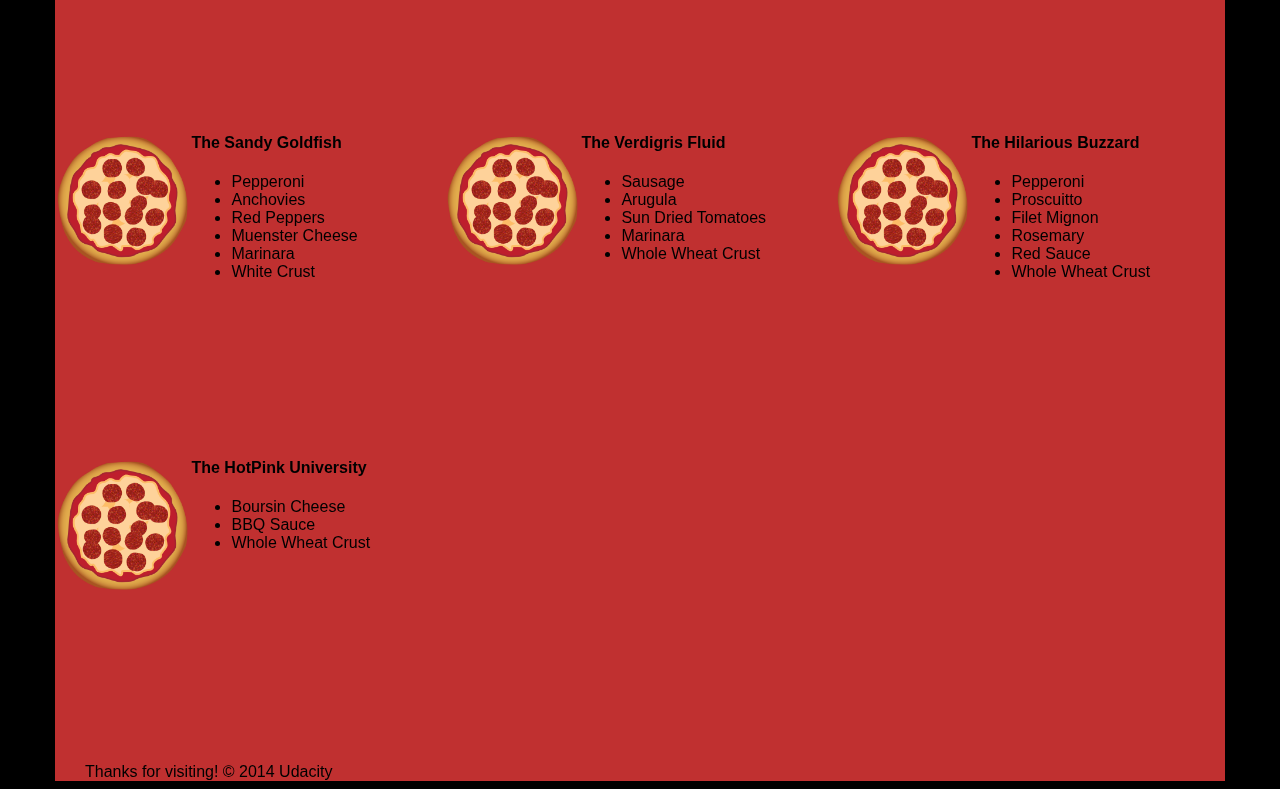
==== commit 6423be91: "optimizing pizza.html" ====
--- a/views/pizza.html
+++ b/views/pizza.html
@@ -1,8 +1,7 @@
 <!DOCTYPE HTML>
 <html>
 <head>
-  <link rel="stylesheet" href="css/style.css">
-  <link rel="stylesheet" href="css/bootstrap-grid.css">
+
 </head>
 
 <body>
@@ -137,7 +136,9 @@
     </div>
     <div id="footer" class="col-md-12">Thanks for visiting! &copy; 2014 Udacity</div>
   </div>
-  <script type="text/javascript" src="js/main.js"></script>
+   <link rel="stylesheet" href="css/style.css">
+  <link rel="stylesheet" href="css/bootstrap-grid.css">
+  <script async type="text/javascript" src="js/main.js"></script>
 </body>
 
 </html>
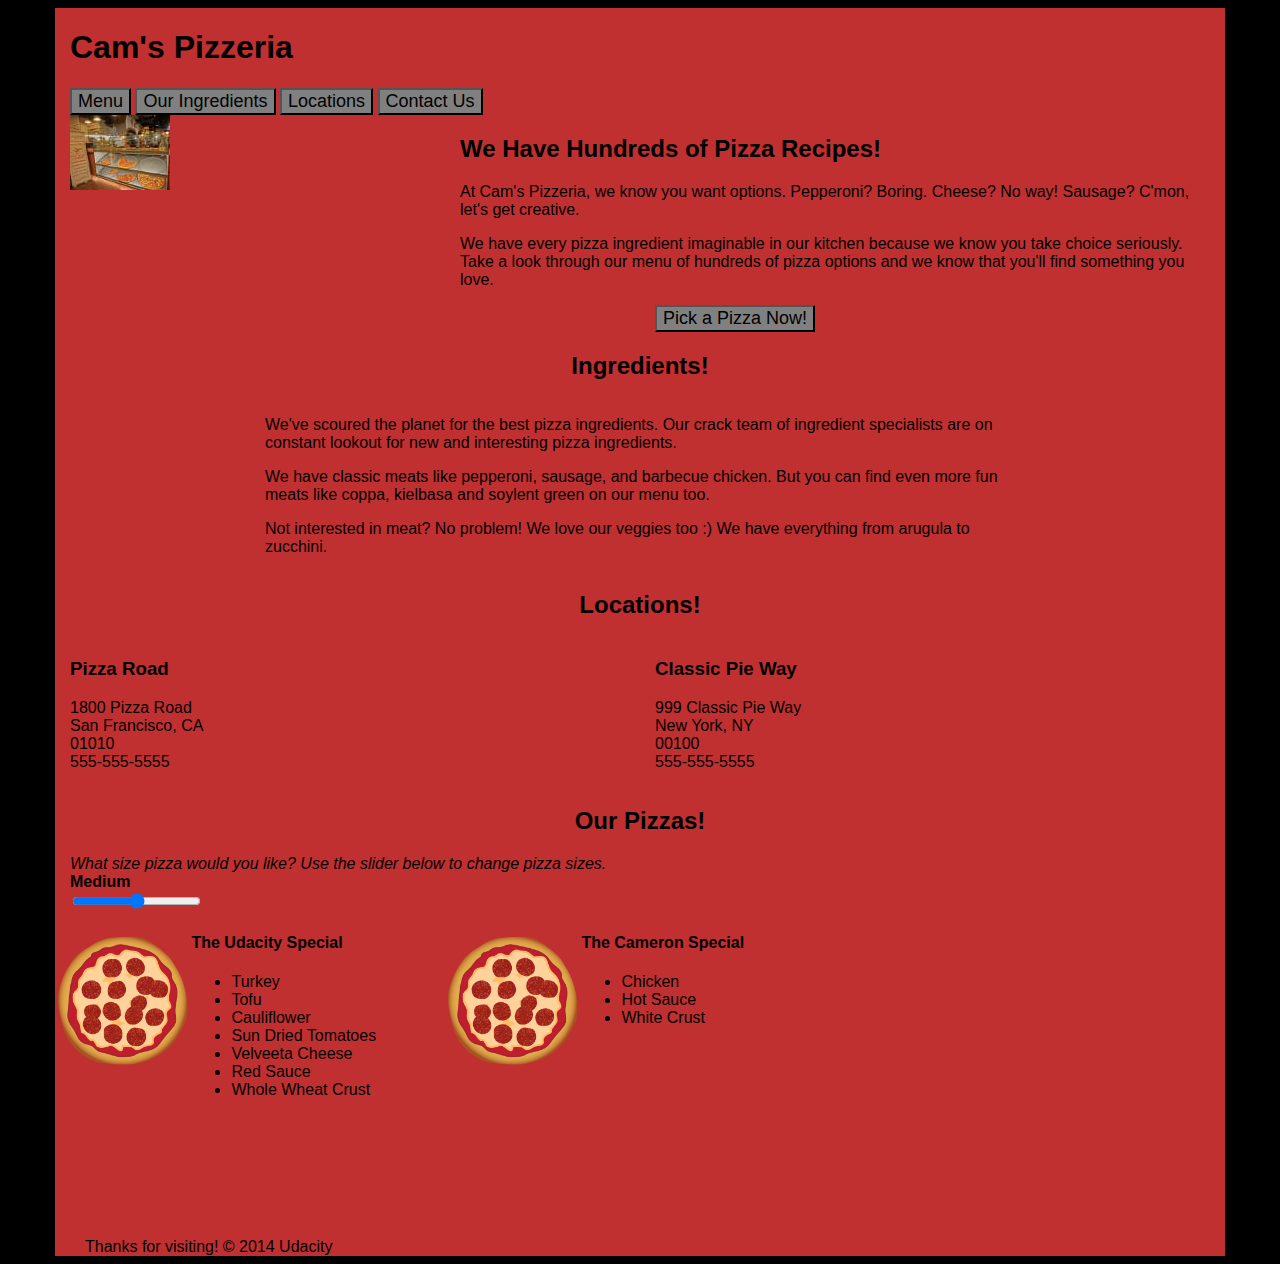
==== commit cd683d98: "added async tag to css resources" ====
--- a/views/pizza.html
+++ b/views/pizza.html
@@ -1,7 +1,6 @@
 <!DOCTYPE HTML>
 <html>
 <head>
-
 </head>
 
 <body>
@@ -136,8 +135,8 @@
     </div>
     <div id="footer" class="col-md-12">Thanks for visiting! &copy; 2014 Udacity</div>
   </div>
-   <link rel="stylesheet" href="css/style.css">
-  <link rel="stylesheet" href="css/bootstrap-grid.css">
+  <link async href="css/style.css" rel="stylesheet">
+  <link async rel="stylesheet" href="css/bootstrap-grid.css">
   <script async type="text/javascript" src="js/main.js"></script>
 </body>
 
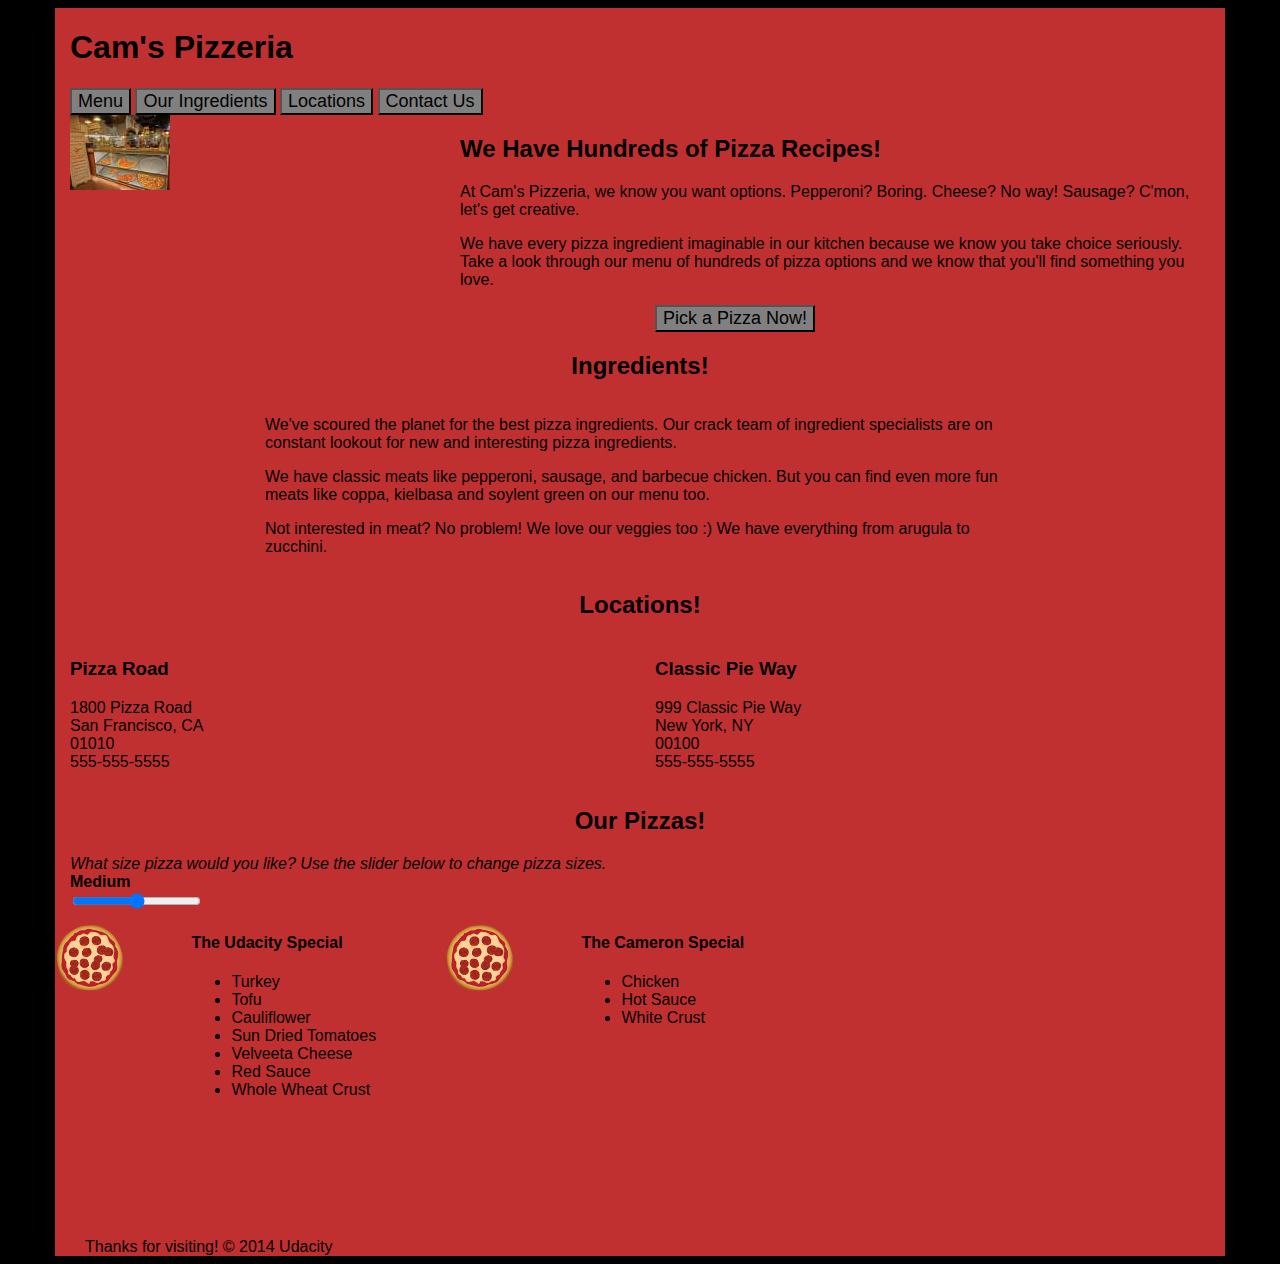
==== commit 67f2939b: "inlined css" ====
--- a/views/pizza.html
+++ b/views/pizza.html
@@ -1,6 +1,59 @@
 <!DOCTYPE HTML>
 <html>
 <head>
+  <style>
+    /** {
+  outline: 1px solid red !important;
+}*/
+* {
+  -webkit-box-sizing: border-box;
+  -moz-box-sizing: border-box;
+  -box-sizing: border-box;
+}
+
+body {
+  font-family: "Trebuchet MS", Helvetica, sans-serif;
+  background: black;
+}
+
+input {
+  background: grey;
+  font-size: 18px;
+}
+
+form {
+  display: inline-block;
+}
+
+.centered {
+  text-align: center;
+}
+
+#pizzaSize {
+  font-weight: 800;
+}
+
+.mover {
+  position: fixed;
+  width: 256px;
+  z-index: -1;
+}
+
+.randomPizzaContainer {
+  float: left;
+  display: flex;
+}
+
+.randomPizzaContainer:after {
+  content: "";
+  display: table;
+  clear:both;
+}
+
+ .container {
+  background-color: rgba(240, 60, 60, 0.8);
+}
+  </style>
 </head>
 
 <body>
@@ -135,7 +188,6 @@
     </div>
     <div id="footer" class="col-md-12">Thanks for visiting! &copy; 2014 Udacity</div>
   </div>
-  <link async href="css/style.css" rel="stylesheet">
   <link async rel="stylesheet" href="css/bootstrap-grid.css">
   <script async type="text/javascript" src="js/main.js"></script>
 </body>
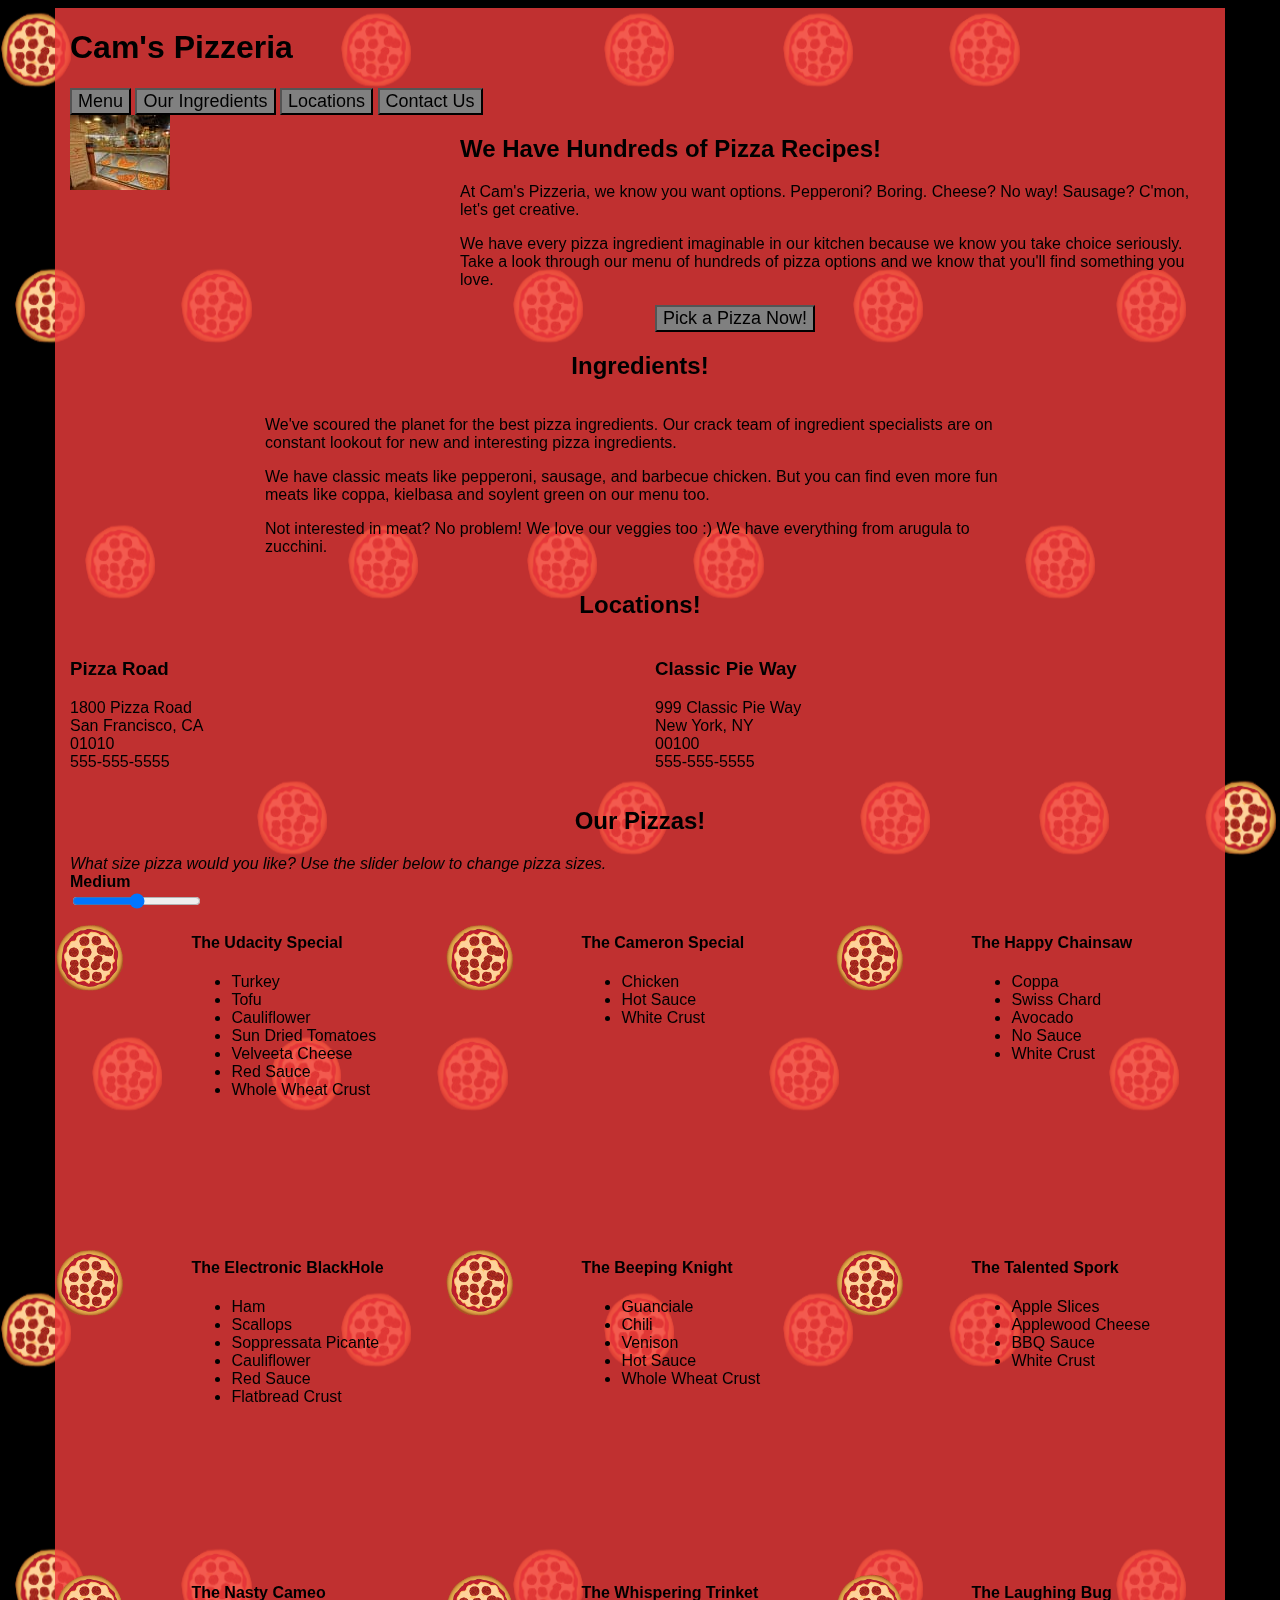
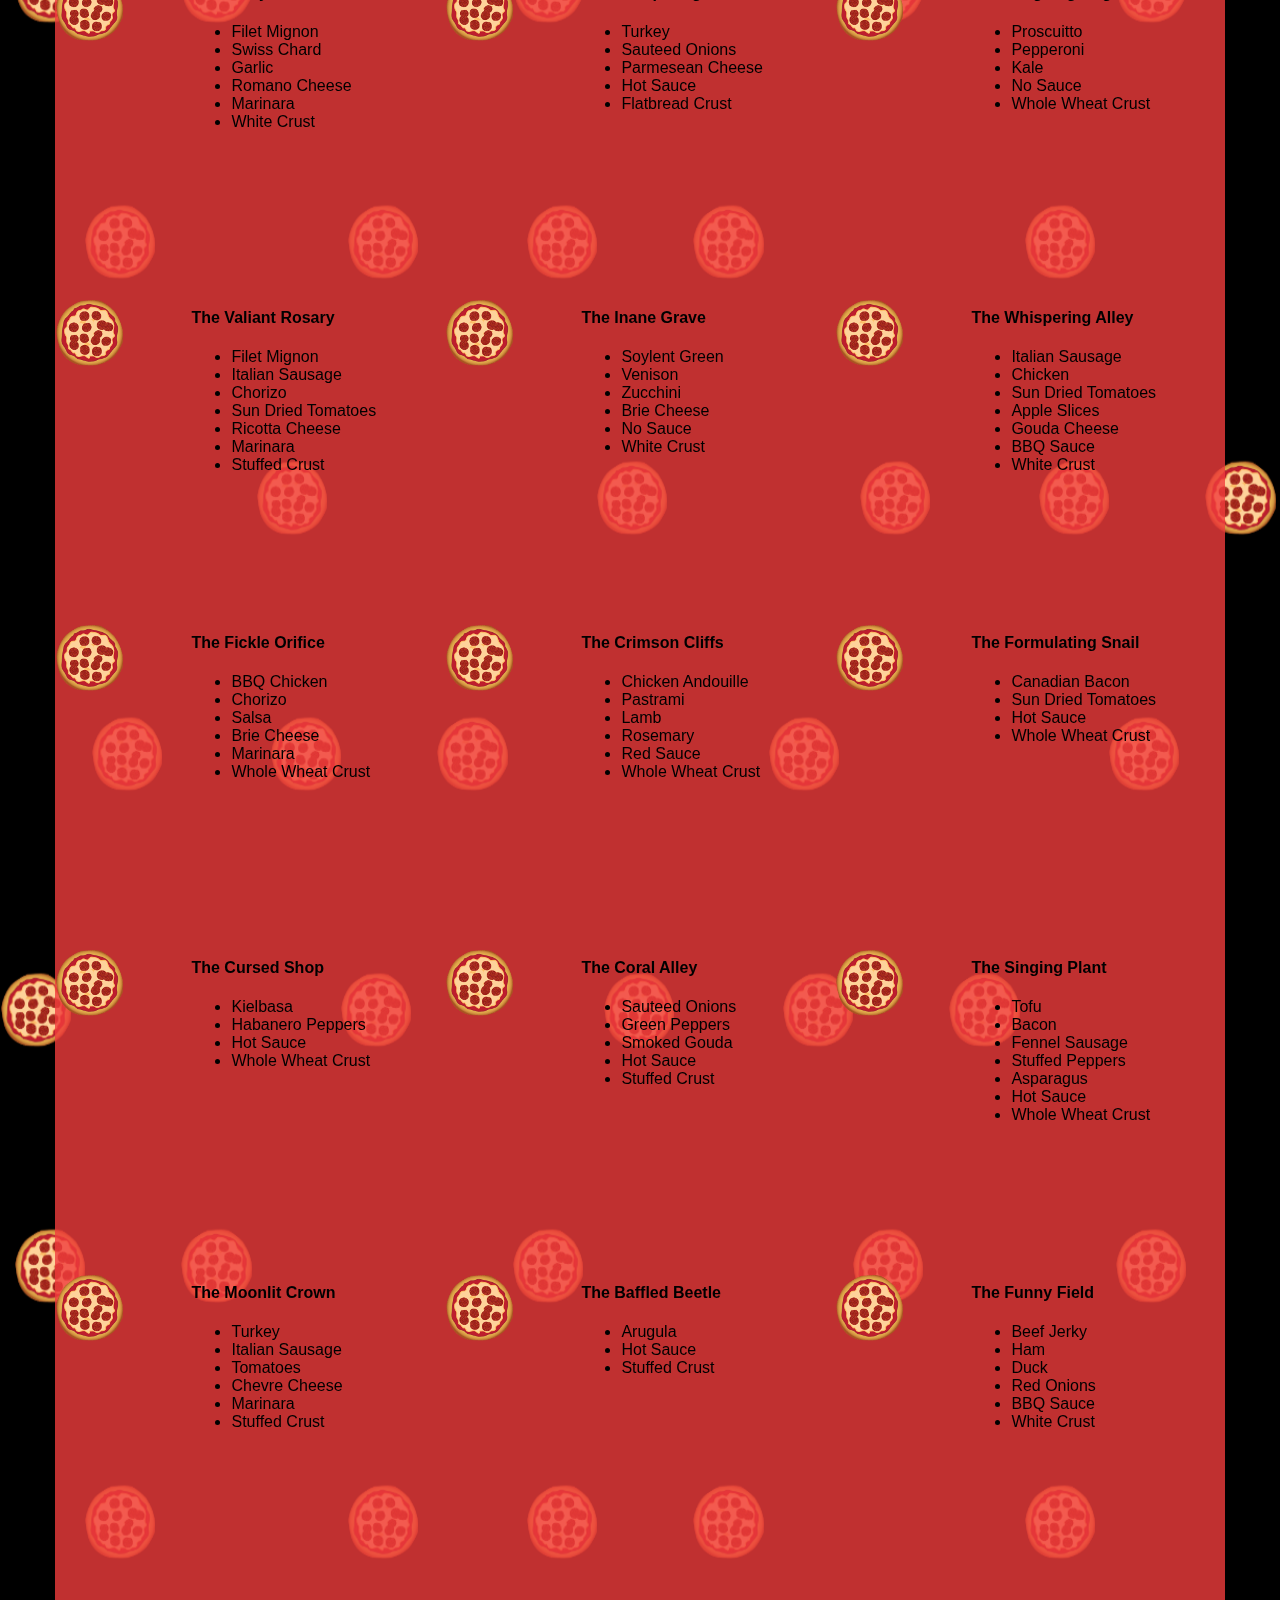
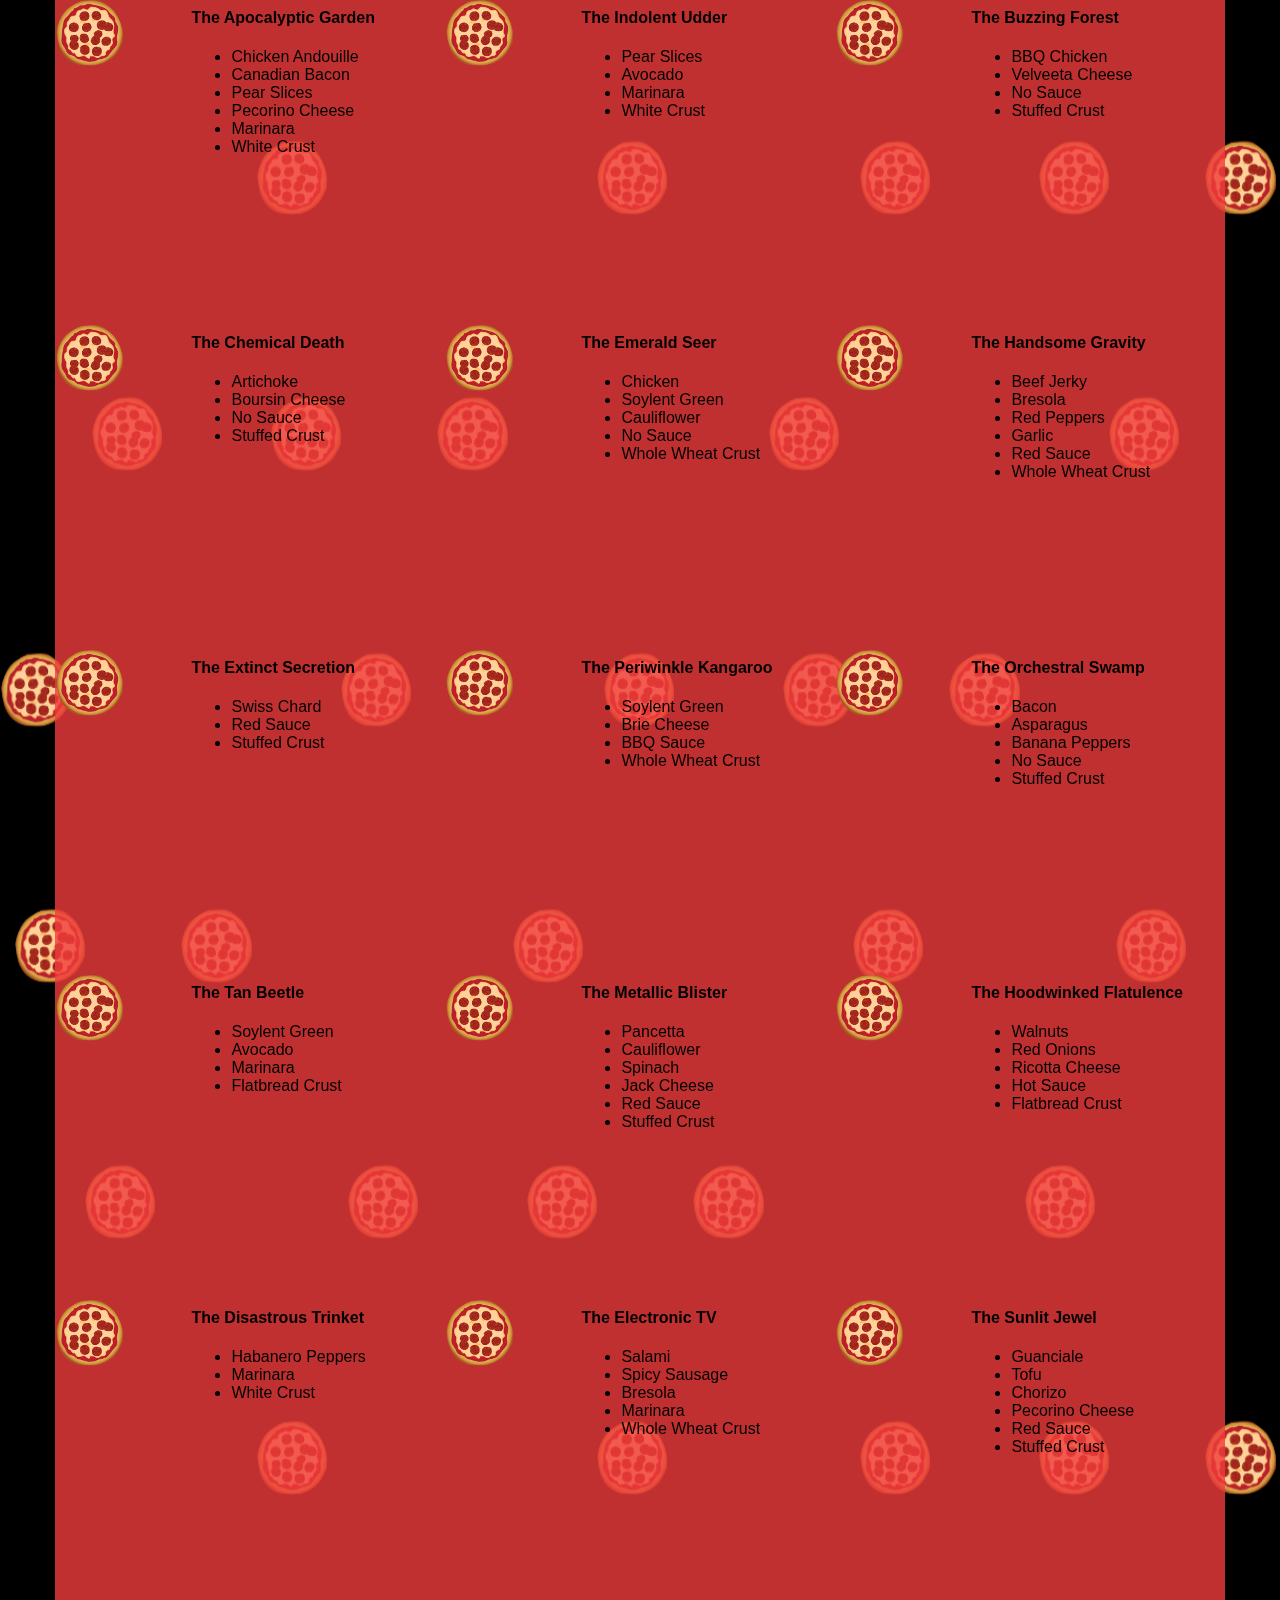
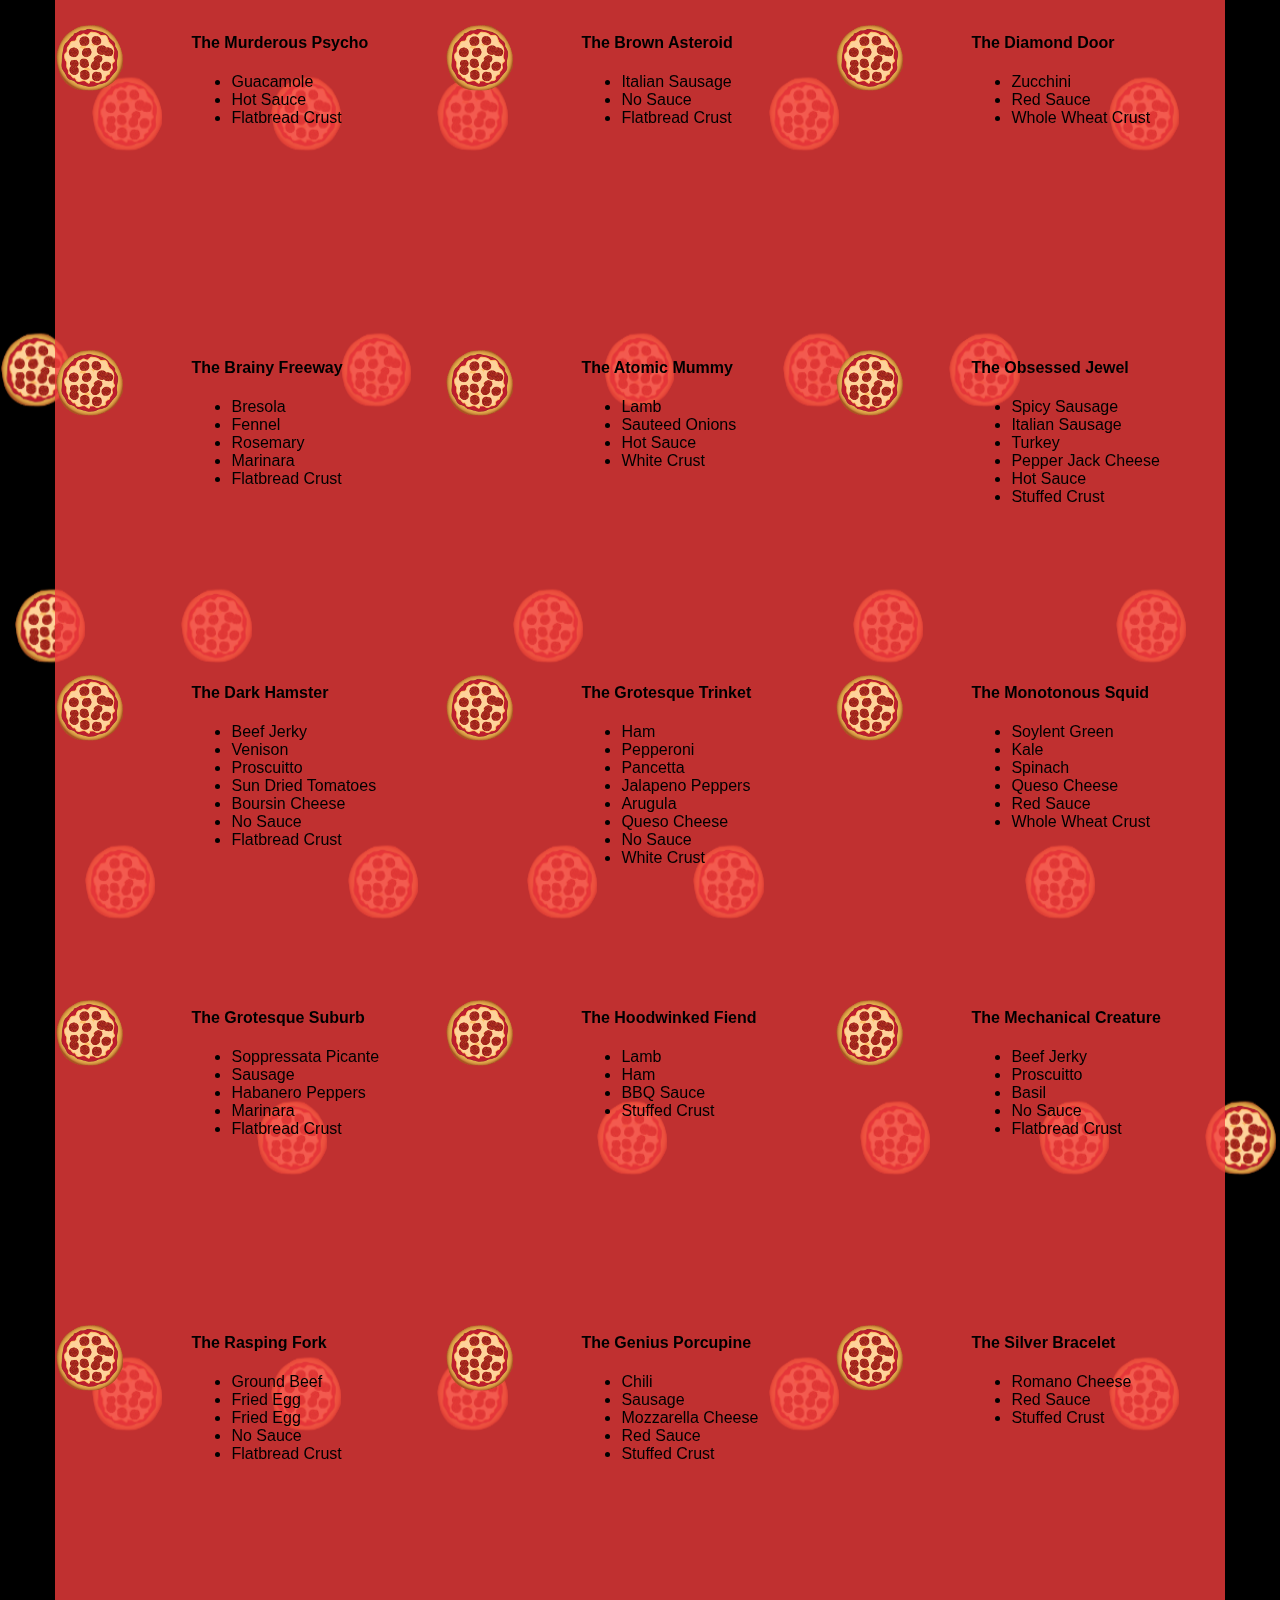
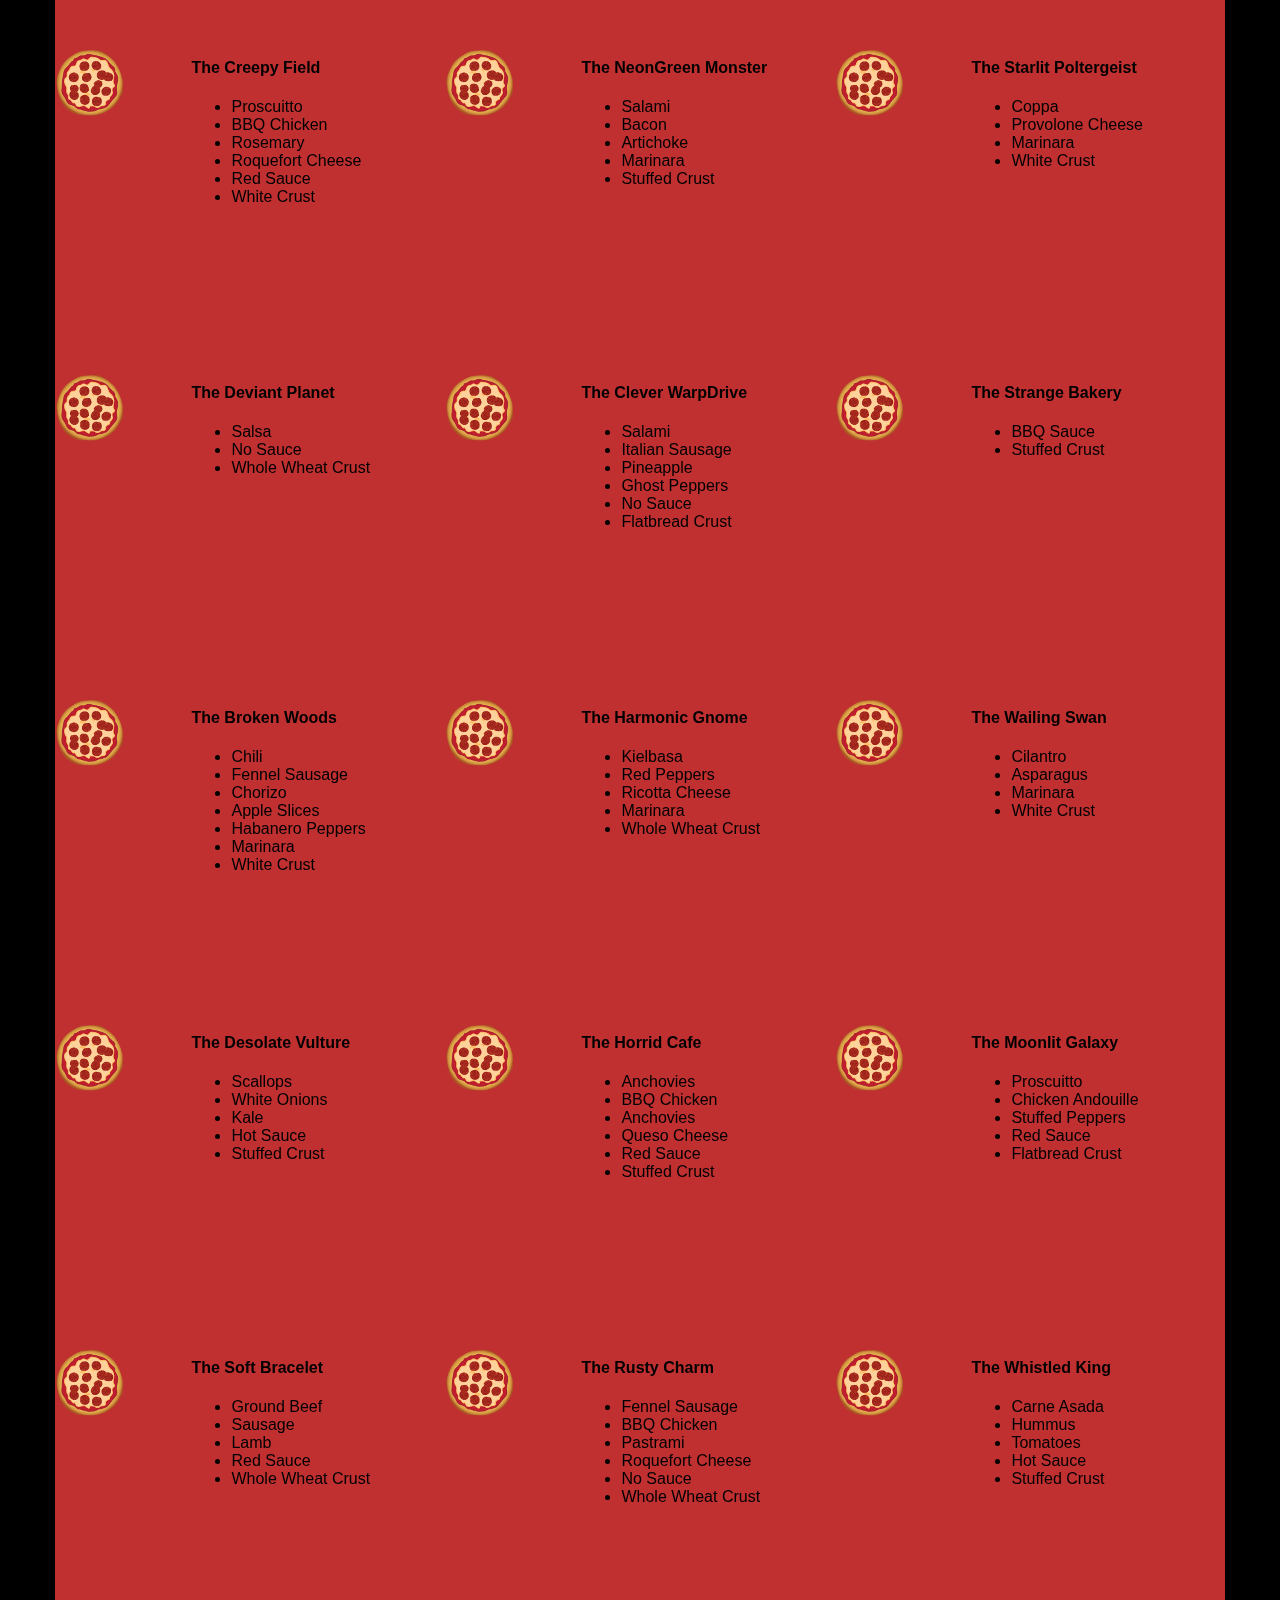
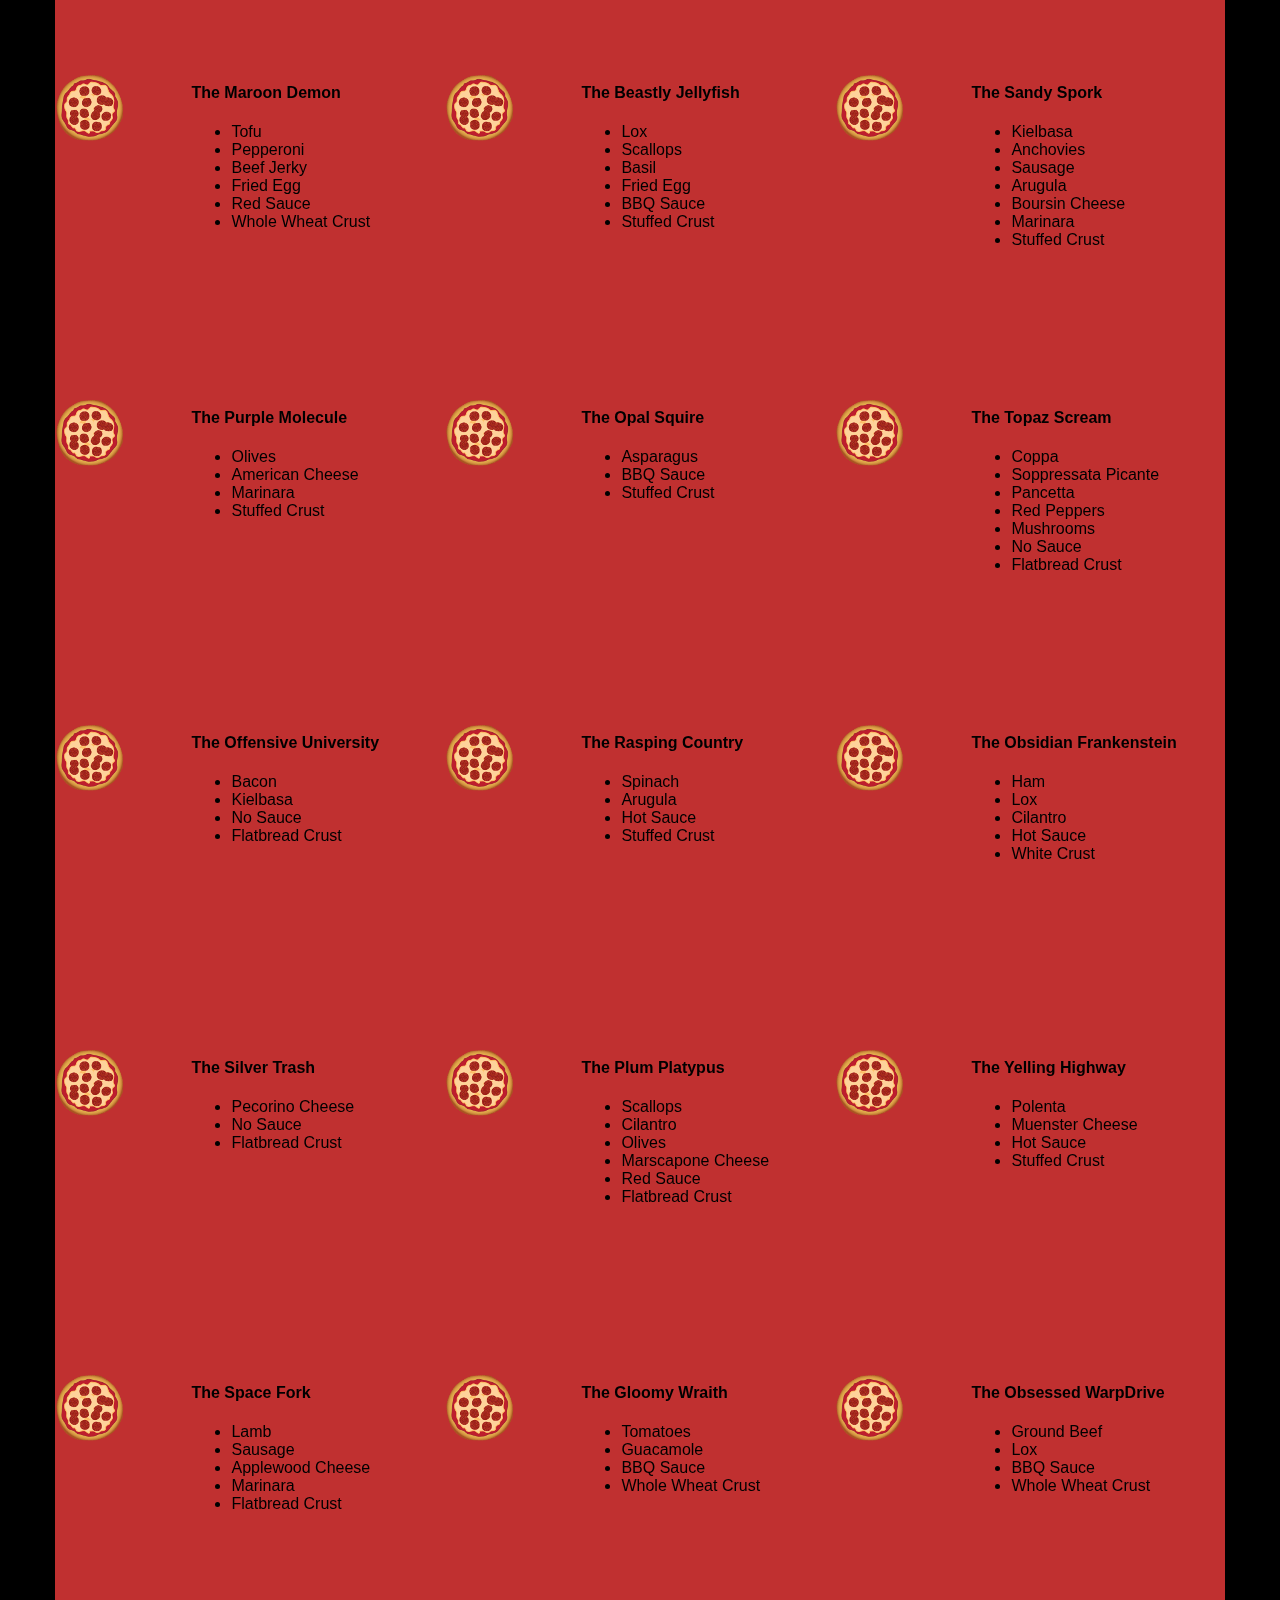
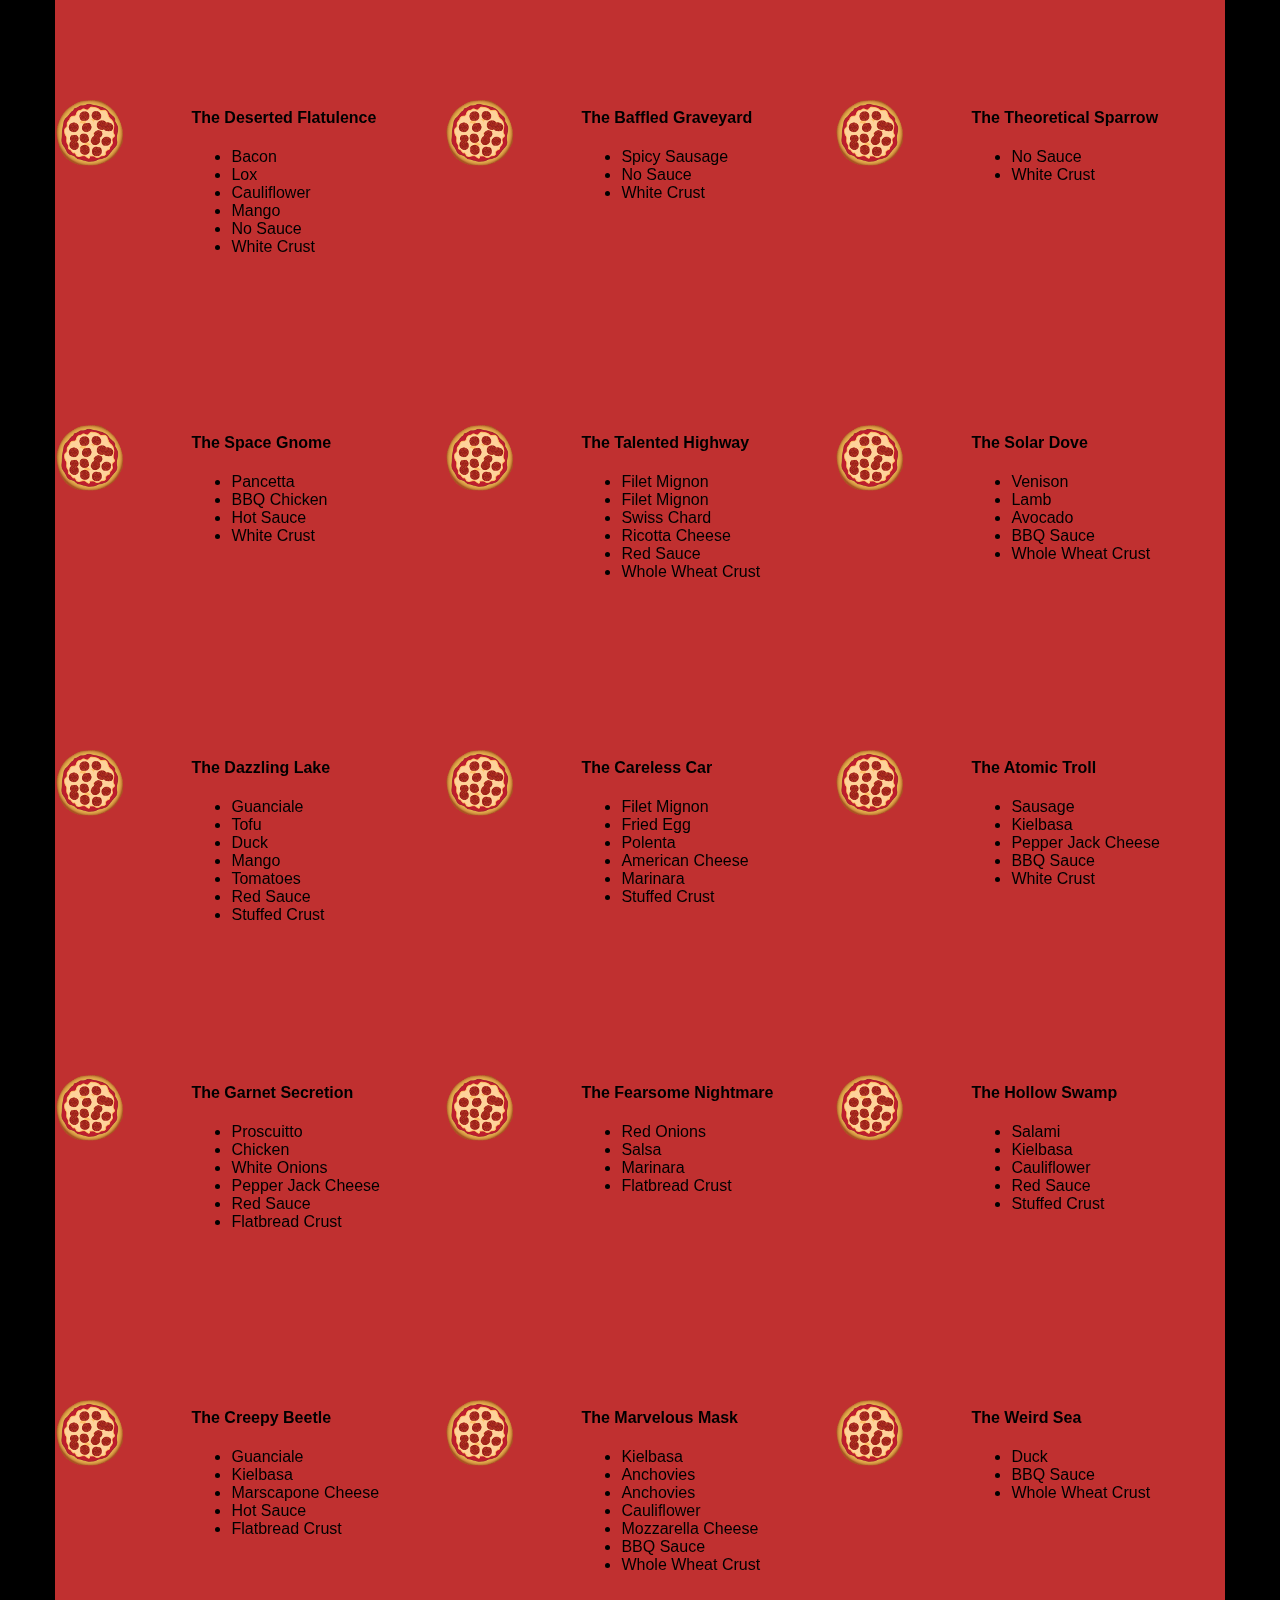
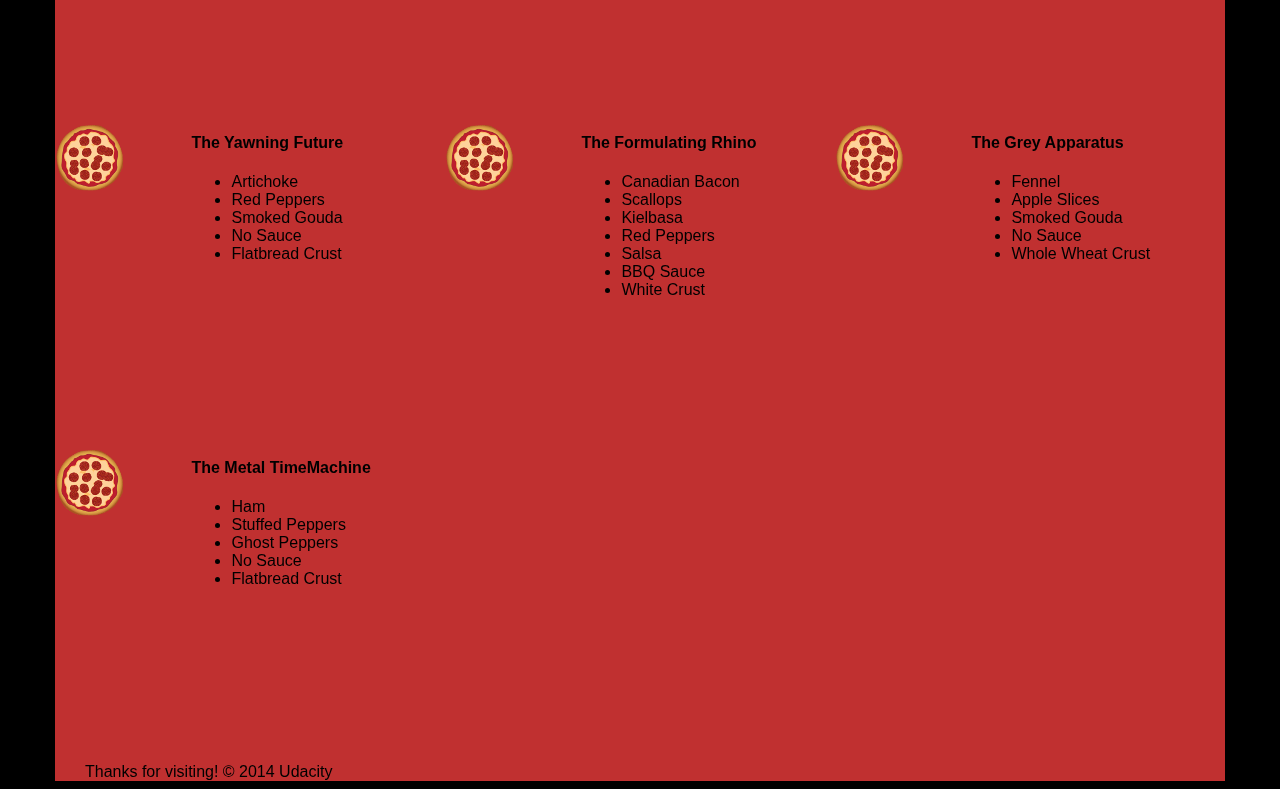
==== commit d28b426d: "reverting pizza.html back" ====
--- a/views/pizza.html
+++ b/views/pizza.html
@@ -1,59 +1,8 @@
 <!DOCTYPE HTML>
 <html>
 <head>
-  <style>
-    /** {
-  outline: 1px solid red !important;
-}*/
-* {
-  -webkit-box-sizing: border-box;
-  -moz-box-sizing: border-box;
-  -box-sizing: border-box;
-}
-
-body {
-  font-family: "Trebuchet MS", Helvetica, sans-serif;
-  background: black;
-}
-
-input {
-  background: grey;
-  font-size: 18px;
-}
-
-form {
-  display: inline-block;
-}
-
-.centered {
-  text-align: center;
-}
-
-#pizzaSize {
-  font-weight: 800;
-}
-
-.mover {
-  position: fixed;
-  width: 256px;
-  z-index: -1;
-}
-
-.randomPizzaContainer {
-  float: left;
-  display: flex;
-}
-
-.randomPizzaContainer:after {
-  content: "";
-  display: table;
-  clear:both;
-}
-
- .container {
-  background-color: rgba(240, 60, 60, 0.8);
-}
-  </style>
+  <link rel="stylesheet" href="css/style.css">
+  <link rel="stylesheet" href="css/bootstrap-grid.css">
 </head>
 
 <body>
@@ -188,8 +137,7 @@
     </div>
     <div id="footer" class="col-md-12">Thanks for visiting! &copy; 2014 Udacity</div>
   </div>
-  <link async rel="stylesheet" href="css/bootstrap-grid.css">
-  <script async type="text/javascript" src="js/main.js"></script>
+  <script type="text/javascript" src="js/main.js"></script>
 </body>
 
 </html>
--- a/views/css/style.css
+++ b/views/css/style.css
@@ -0,0 +1,51 @@
+/** {
+  outline: 1px solid red !important;
+}*/
+* {
+  -webkit-box-sizing: border-box;
+  -moz-box-sizing: border-box;
+  -box-sizing: border-box;
+}
+
+body {
+  font-family: "Trebuchet MS", Helvetica, sans-serif;
+  background: black;
+}
+
+input {
+  background: grey;
+  font-size: 18px;
+}
+
+form {
+  display: inline-block;
+}
+
+.centered {
+  text-align: center;
+}
+
+#pizzaSize {
+  font-weight: 800;
+}
+
+.mover {
+  position: fixed;
+  width: 256px;
+  z-index: -1;
+}
+
+.randomPizzaContainer {
+  float: left;
+  display: flex;
+}
+
+.randomPizzaContainer:after {
+  content: "";
+  display: table;
+  clear:both;
+}
+
+ .container {
+  background-color: rgba(240, 60, 60, 0.8);
+}